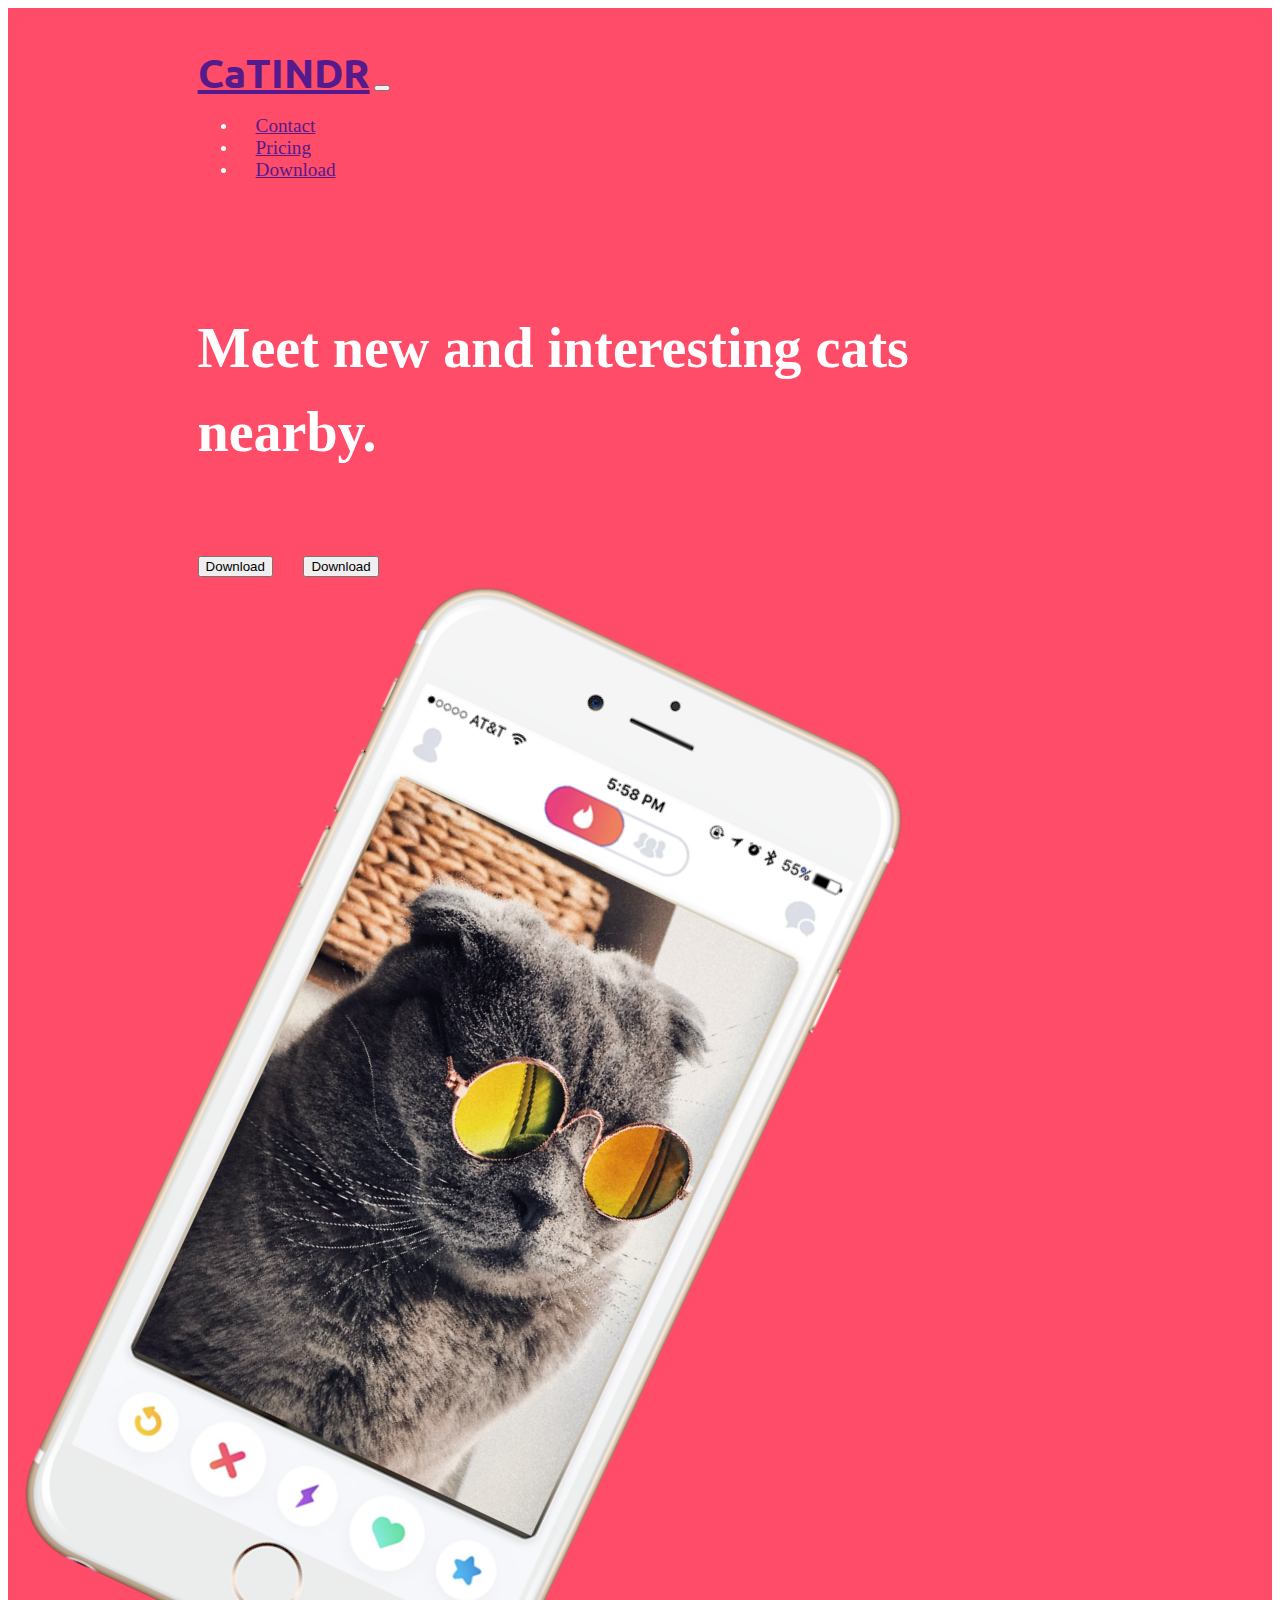
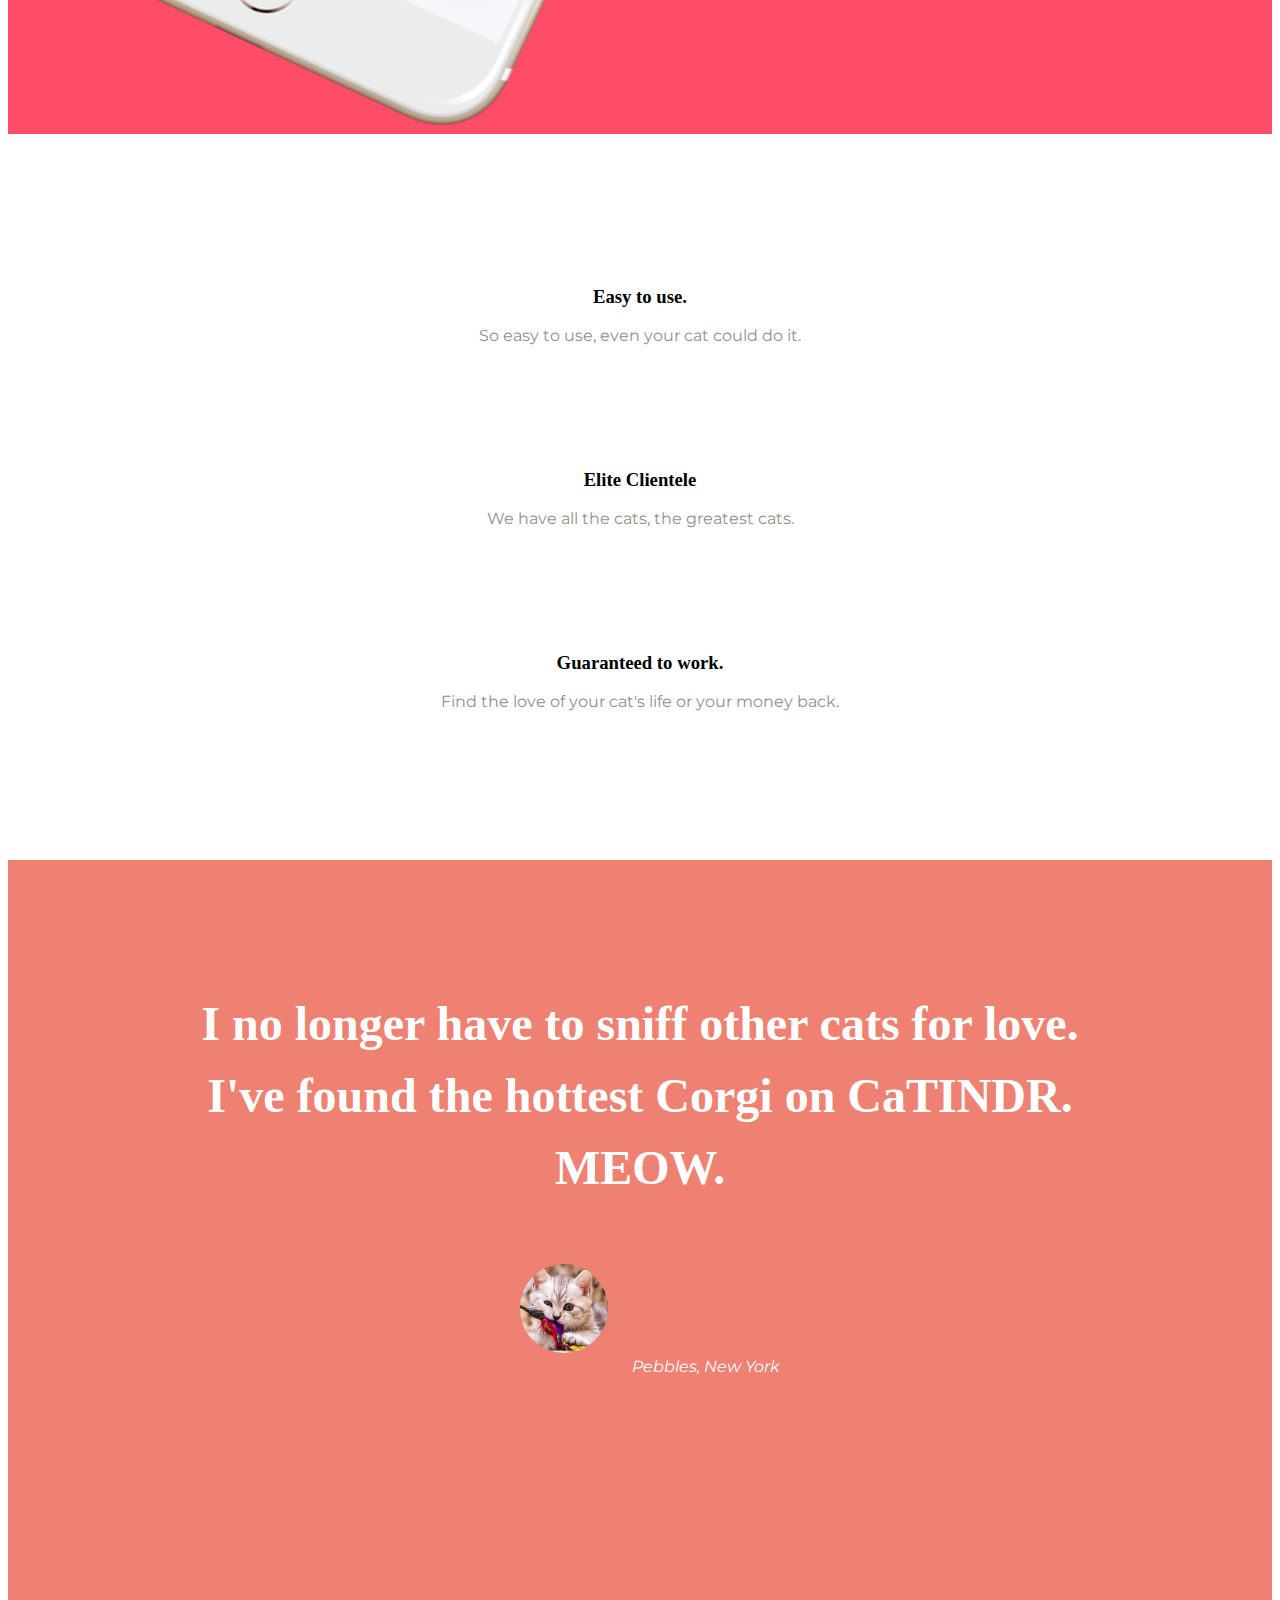
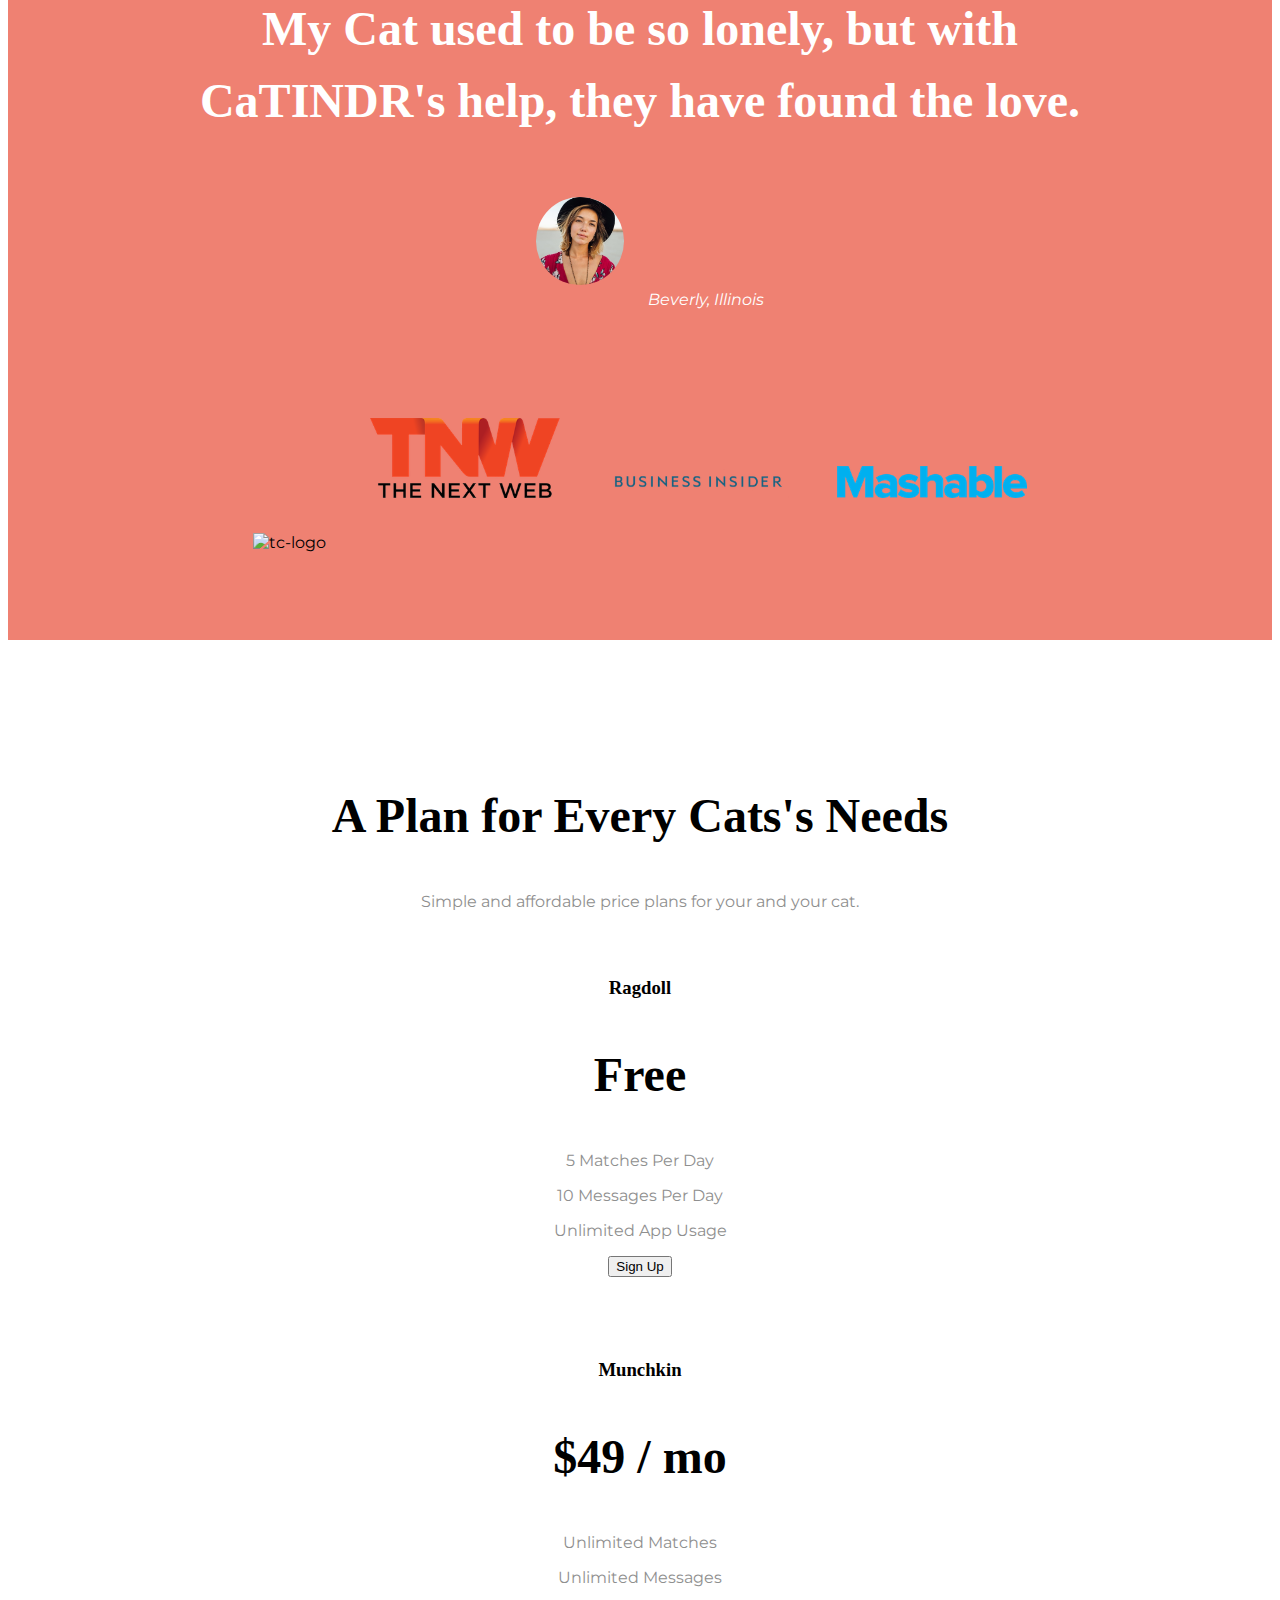
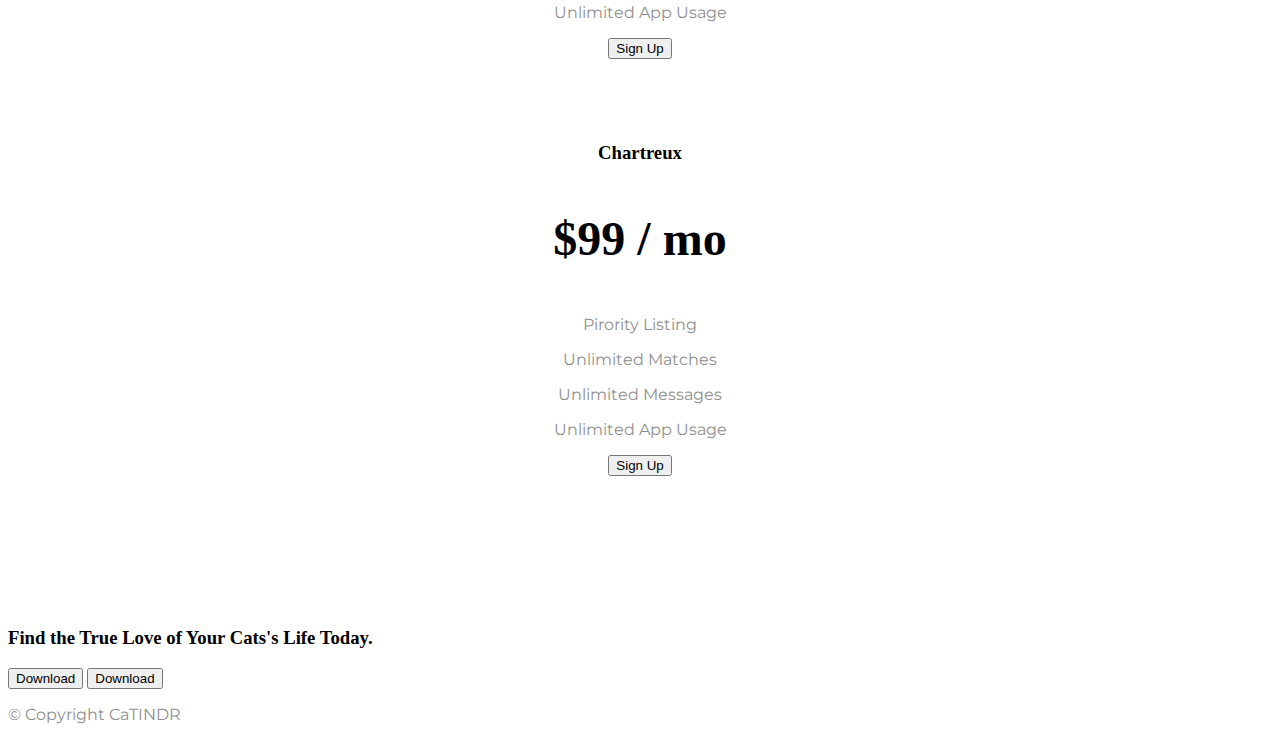
==== CaTINDR/index.html @ c58bd740 "Pricing cards" ====
<!DOCTYPE html>
<html lang="en">

<head>
  <meta charset="utf-8" />
  <title>CaTINDR</title>
  <link rel="stylesheet" href="css/styles.css" />
  <script src="https://kit.fontawesome.com/e0d164e51b.js" crossorigin="anonymous"></script>
  <!-- Required meta tags -->
  <meta name="viewport" content="width=device-width, initial-scale=1, shrink-to-fit=no" />

  <!-- Montserrat and Ubuntu font -->
  <link rel="preconnect" href="https://fonts.googleapis.com">
  <link rel="preconnect" href="https://fonts.gstatic.com" crossorigin>
  <link href="https://fonts.googleapis.com/css2?family=Montserrat:wght@500&family=Ubuntu&display=swap" rel="stylesheet">


  <!-- Bootstrap CSS v5.2.0-beta1 -->
  <link rel="stylesheet" href="https://cdn.jsdelivr.net/npm/bootstrap@5.2.0-beta1/dist/css/bootstrap.min.css"
    integrity="sha384-0evHe/X+R7YkIZDRvuzKMRqM+OrBnVFBL6DOitfPri4tjfHxaWutUpFmBp4vmVor" crossorigin="anonymous" />

  <link rel="stylesheet" href="https://maxcdn.bootstrapcdn.com/bootstrap/4.0.0-alpha.2/css/bootstrap.min.css"
    integrity="sha384-y3tfxAZXuh4HwSYylfB+J125MxIs6mR5FOHamPBG064zB+AFeWH94NdvaCBm8qnd" crossorigin="anonymous">


  <!-- Bootstrap JavaScript Libraries -->
  <script src="https://cdn.jsdelivr.net/npm/@popperjs/core@2.11.5/dist/umd/popper.min.js"
    integrity="sha384-Xe+8cL9oJa6tN/veChSP7q+mnSPaj5Bcu9mPX5F5xIGE0DVittaqT5lorf0EI7Vk"
    crossorigin="anonymous"></script>

  <script src="https://cdn.jsdelivr.net/npm/bootstrap@5.2.0-beta1/dist/js/bootstrap.min.js"
    integrity="sha384-kjU+l4N0Yf4ZOJErLsIcvOU2qSb74wXpOhqTvwVx3OElZRweTnQ6d31fXEoRD1Jy"
    crossorigin="anonymous"></script>
</head>

<body>

  <section id="title">
    <div class="container-fluid" style="padding: 3% 15%;">


      <nav class="navbar navbar-expand-lg navbar-dark">
        <a class="navbar-brand" href="">CaTINDR</a>
        <button class="navbar-toggler" type="button" data-bs-toggle="collapse" data-bs-target="#navbarTogglerDemo02"
          aria-controls="navbarTogglerDemo02" aria-expanded="false" aria-label="Toggle navigation">
          <span class="navbar-toggler-icon"></span>
        </button>
        <div class="collapse navbar-collapse" id="navbarTogglerDemo02">
          <ul class="navbar-nav ms-auto">
            <li class="nav-item">
              <a class="nav-link" href="">Contact</a>
            </li>
            <li class="nav-item">
              <a class="nav-link" href="">Pricing</a>
            </li>
            <li class="nav-item">
              <a class="nav-link" href="">Download</a>
            </li>
          </ul>
        </div>
      </nav>

      <div class="row">
        <div class="col-lg-6">
          <h1>Meet new and interesting cats nearby.</h1>
          <button type="button" class="btn btn-dark btn-lg download-button"><i class="fa-brands fa-apple"></i>
            Download</button>
          <button type="button" class="btn btn-outline-light btn-lg download-button"><i
              class="fa-brands fa-google-play"></i>Download</button>
        </div>

        <div class="col-lg-6">
          <img class="title-image" src="images/iphone6.png" alt="iphone-mockup" />
        </div>
      </div>
    </div>

  </section>

  <section id="features">

    <div class="row">
      <div class="feature-box col-lg-4">
        <i class="icon fa-solid fa-circle-check fa-4x"></i>
        <h3>Easy to use.</h3>
        <p>So easy to use, even your cat could do it.</p>
      </div>


      <div class="feature-box col-lg-4">
        <i class="icon fa-solid fa-bullseye fa-4x"></i>
        <h3>Elite Clientele</h3>
        <p>We have all the cats, the greatest cats.</p>
      </div>


      <div class="feature-box col-lg-4">
        <i class="icon fa-solid fa-heart fa-4x"></i>
        <h3>Guaranteed to work.</h3>
        <p>Find the love of your cat's life or your money back.</p>
      </div>
    </div>



  </section>

  <section id="testimonials">


    <div id="testimonial-carousel" class="carousel slide" data-ride="false">
      <div class="carousel-inner">
        <div class="carousel-item active">
          <h2>
            I no longer have to sniff other cats for love. I've found the hottest
            Corgi on CaTINDR. MEOW.
          </h2>
          <img class="testimonial-image" src="images/cat-img.jpg" alt="dog-profile" />
          <em>Pebbles, New York</em>
        </div>
        <div class="carousel-item">
          <h2 class="testimonial-text">My Cat used to be so lonely, but with CaTINDR's help, they have found the love.
          </h2>
          <img class="testimonial-image" src="images/lady-img.jpg" alt="lady-profile">
          <em>Beverly, Illinois</em>
        </div>
      </div>
      <a class="carousel-control-prev" href="#testimonial-carousel" role="button" data-slide="prev">
        <span class="carousel-control-prev-icon"></span>
      </a>
      <a class="carousel-control-next" href="#testimonial-carousel" role="button" data-slide="next">
        <span class="carousel-control-next-icon"></span>
      </a>
    </div>


  </section>


  <section id="press">
    <img class="press-logo" src="images/techcrunch.png" alt="tc-logo" />
    <img class="press-logo" src="images/tnw.png" alt="tnw-logo" />
    <img class="press-logo" src="images/bizinsider.png" alt="biz-insider-logo" />
    <img class="press-logo" src="images/mashable.png" alt="mashable-logo" />
  </section>

  <section id="pricing">
    <h2>A Plan for Every Cats's Needs</h2>
    <p>Simple and affordable price plans for your and your cat.</p>

    <div class="row">

      <div class="pricing-column col-lg-4 col-md-6">
        <div class="card">
          <div class="card-header">
            <h3>Ragdoll</h3>
          </div>
          <div class="card-body">
            <h2>Free</h2>
            <p>5 Matches Per Day</p>
            <p>10 Messages Per Day</p>
            <p>Unlimited App Usage</p>
            <button class="btn btn-lg btn-block btn-outline-dark" type="button">Sign Up</button>
          </div>
        </div>
      </div>



      <div class="pricing-column col-lg-4 col-md-6">
        <div class="card">
          <div class="card-header">
            <h3>Munchkin</h3>
          </div>
          <div class="card-body">
            <h2>$49 / mo</h2>
            <p>Unlimited Matches</p>
            <p>Unlimited Messages</p>
            <p>Unlimited App Usage</p>
            <button class="btn btn-lg btn-block btn-dark" type="button">Sign Up</button>
          </div>
        </div>
      </div>


      <div class="pricing-column col-lg-4">
        <div class="card">
          <div class="card-header">
            <h3>Chartreux</h3>
          </div>
          <div class="card-body">
            <h2>$99 / mo</h2>
            <p>Pirority Listing</p>
            <p>Unlimited Matches</p>
            <p>Unlimited Messages</p>
            <p>Unlimited App Usage</p>
            <button class="btn btn-lg btn-block btn-dark" type="button">Sign Up</button>
          </div>
        </div>
      </div>


    </div>

  </section>

  <section id="cta">
    <h3>Find the True Love of Your Cats's Life Today.</h3>
    <button type="button">Download</button>
    <button type="button">Download</button>
  </section>

  <footer id="footer">
    <p>© Copyright CaTINDR</p>
  </footer>
</body>

</html>
---- CaTINDR/css/styles.css ----
body {
    font-family: "Montserrat";  
}

#title {
    background-color: #FF4C68;
    color: #FFF;
}


h1 {  font-family: "Montserrat-Black";
      font-size: 3.5rem;
      line-height: 1.5;
      font-weight: bold;
}

h3 {
    font-family: "Montserrat-Bold";
}

h2 {
    font-family: "Montserrat-Bold";
    font-size: 3rem;
    line-height: 1.5;
}

p {
    color: #8F8F8F;
}

.navbar {
    padding-bottom: 5rem;
}

nav.navbar.navbar-expand-lg.navbar-dark {
    padding-bottom: 4.5rem;
}

/* Navigation Bar */
.navbar-brand {
    font-family: "Ubuntu";
    font-size: 2.5rem;
    font-weight: bold;
}

a.navbar-brand {
    font-size: 2.5rem;
}

.nav-item {
    padding: 0 18px;
}

.nav-link {
    font-size: 1.2rem;
    font-family: "Montserrat-White";
}

.download-button {
    margin: 5% 3% 5% 0;
}

/* Title Image */
.title-image {
    width: 60%;
    transform: rotate(25deg);
}


/* Features Section */
#features {
    padding: 7% 15%;
}

.feature-box {
    text-align: center;
    padding: 5%;
}

.icon {
    color: #EF8172;
    margin-bottom: 1rem;
}

.icon:hover{
    color: #FF4C68;
}

/* Testimonial Section */
#testimonials {
    text-align: center;
    background-color: #EF8172;
    color: #FFF;
}

.testimonial-image {
    width: 10%;
    border-radius: 100%;
    margin: 20px;
}


.carousel-item {
    padding: 7% 15%;
}

#press {
    background-color: #EF8172;
    text-align: center;
    padding-bottom: 3%;
}

.press-logo{
    width: 15%;
    margin: 20px 20px 50px;
}

/* Pricing section */

#pricing {
    padding: 100px;
    text-align: center;
}

.pricing-column{
    padding: 3% 2%;
}
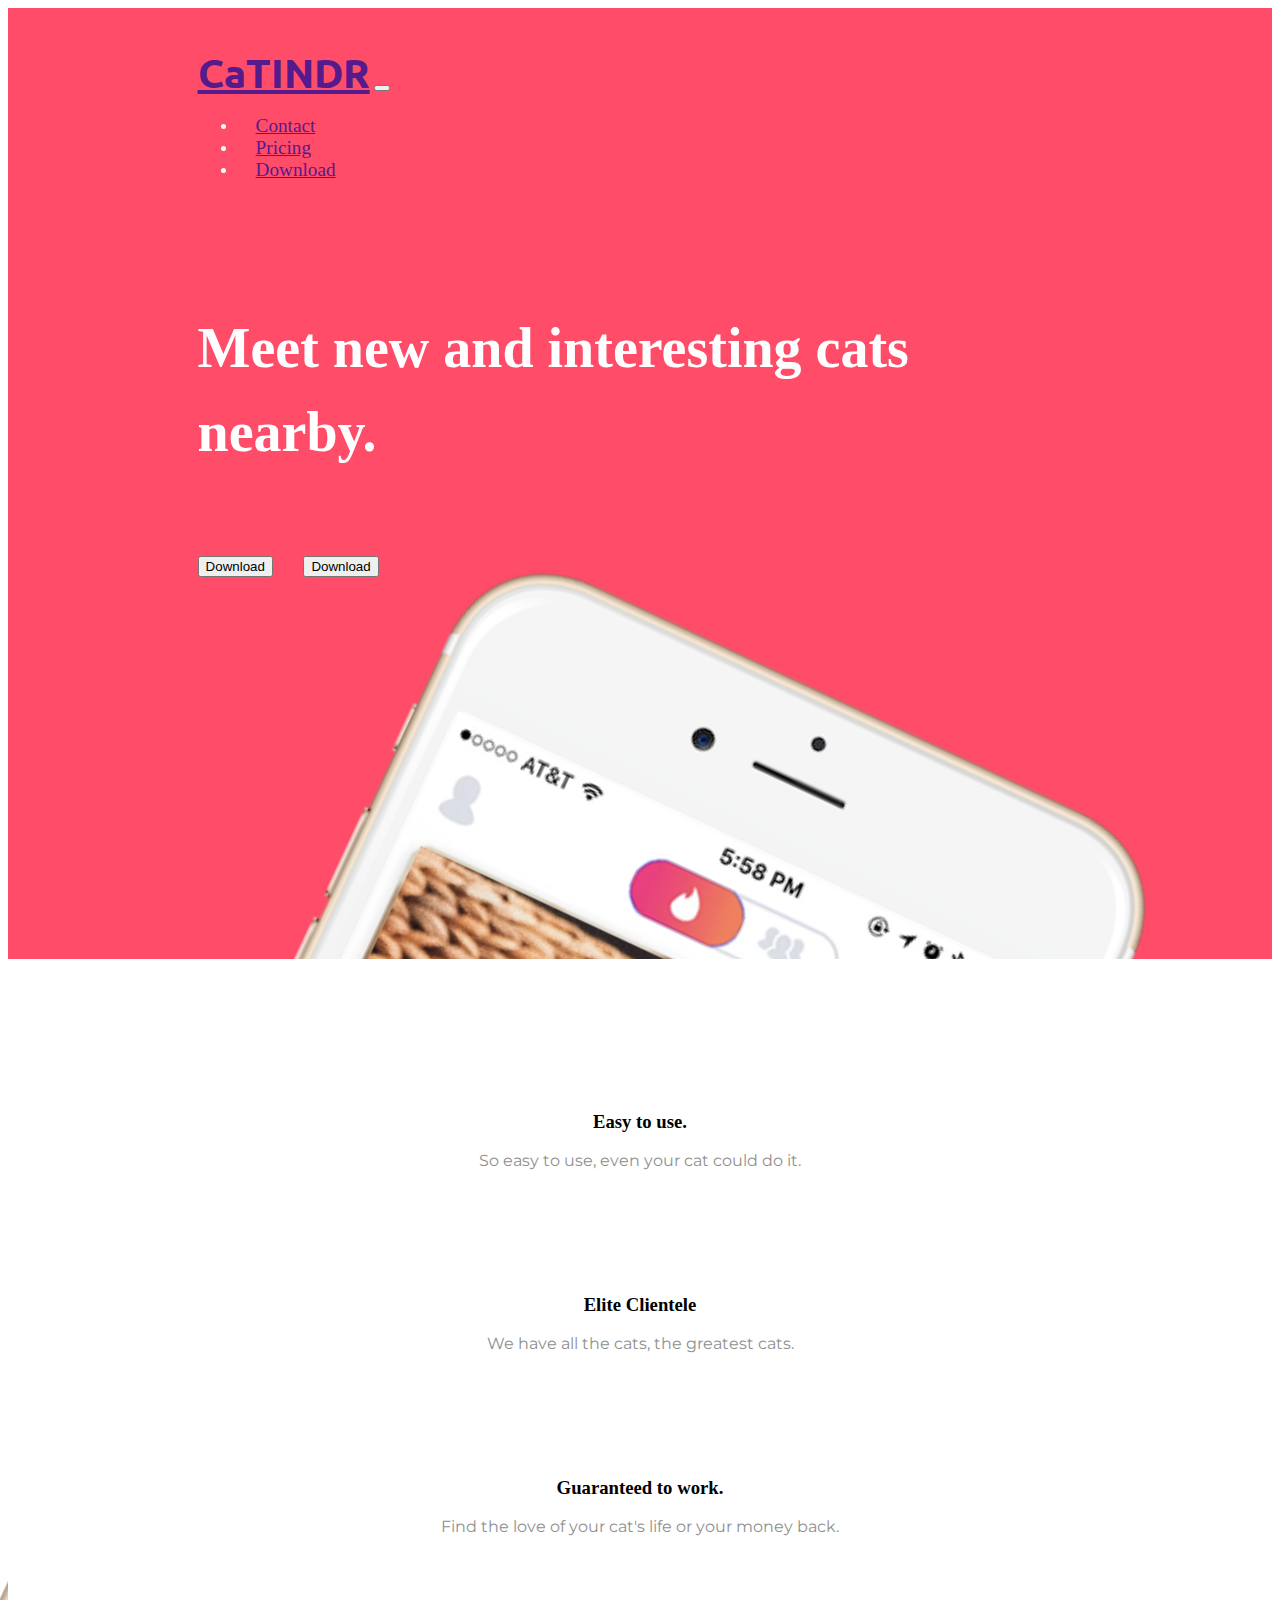
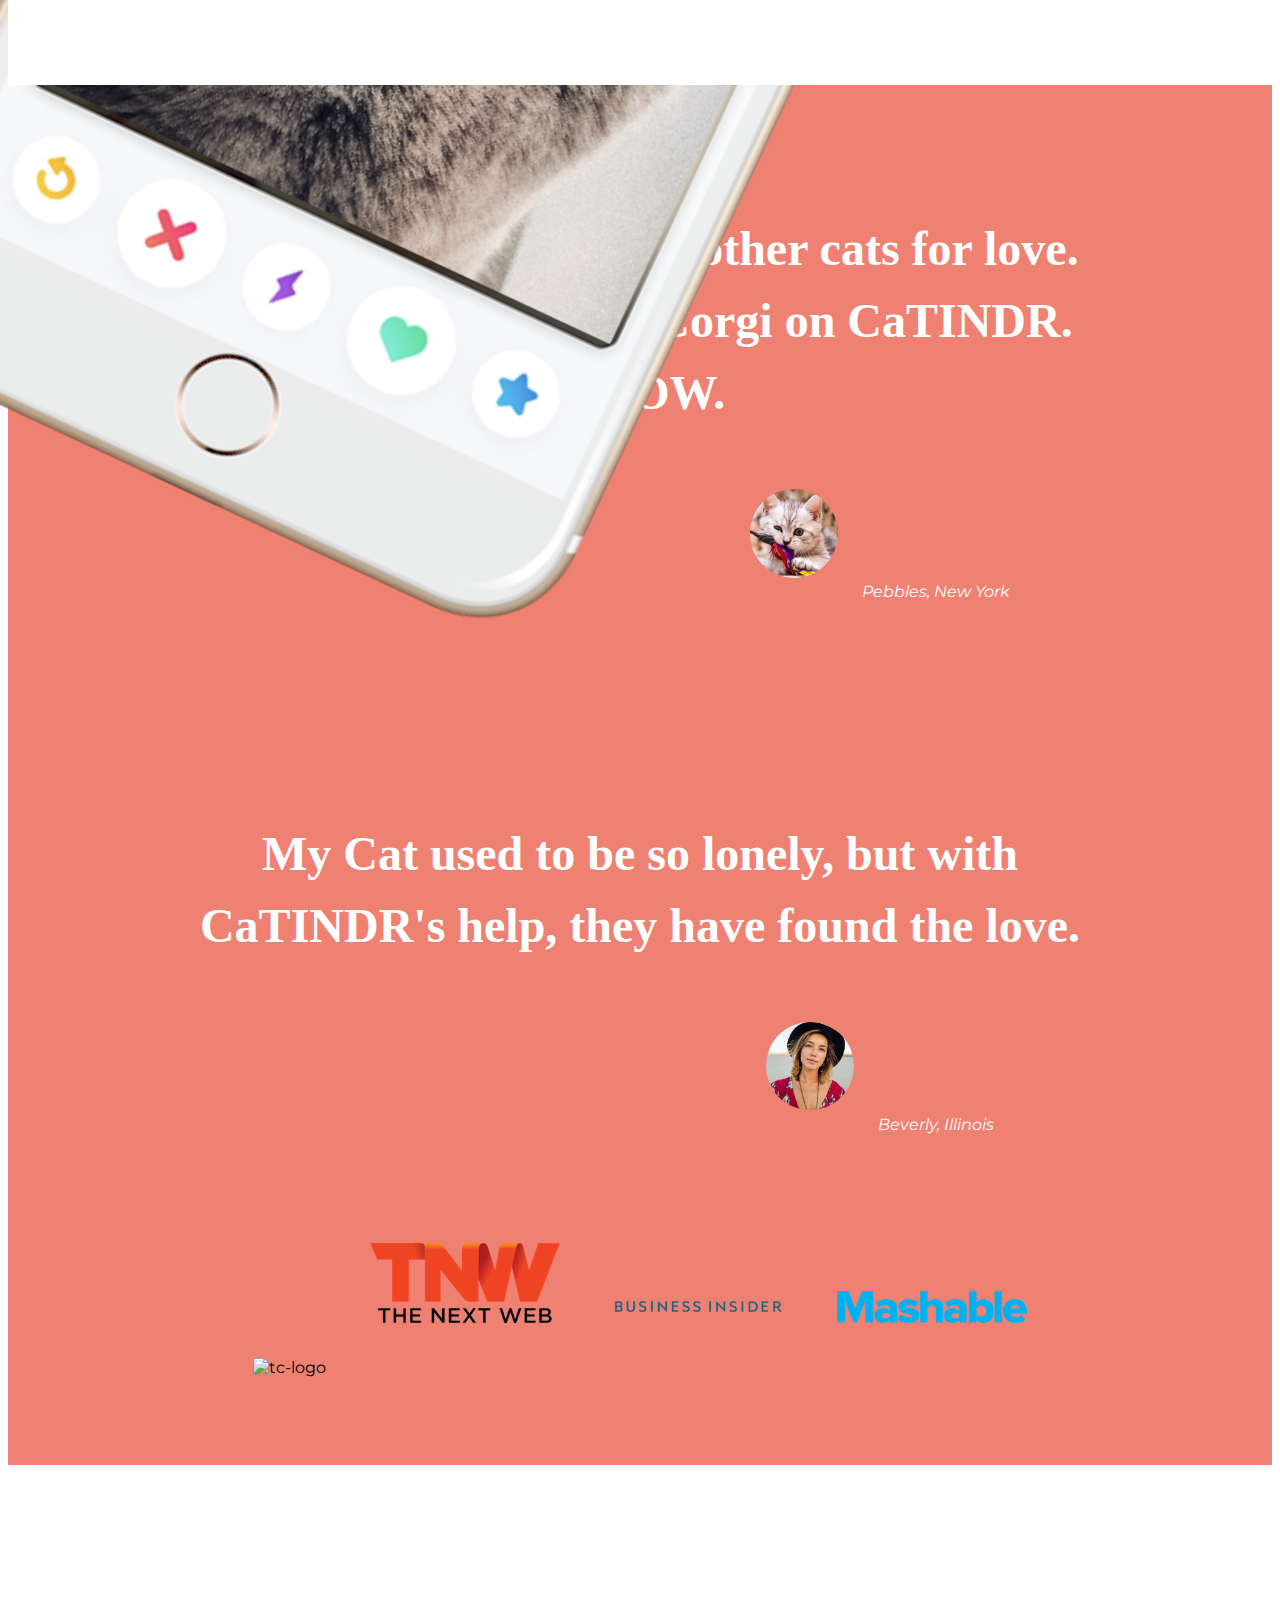
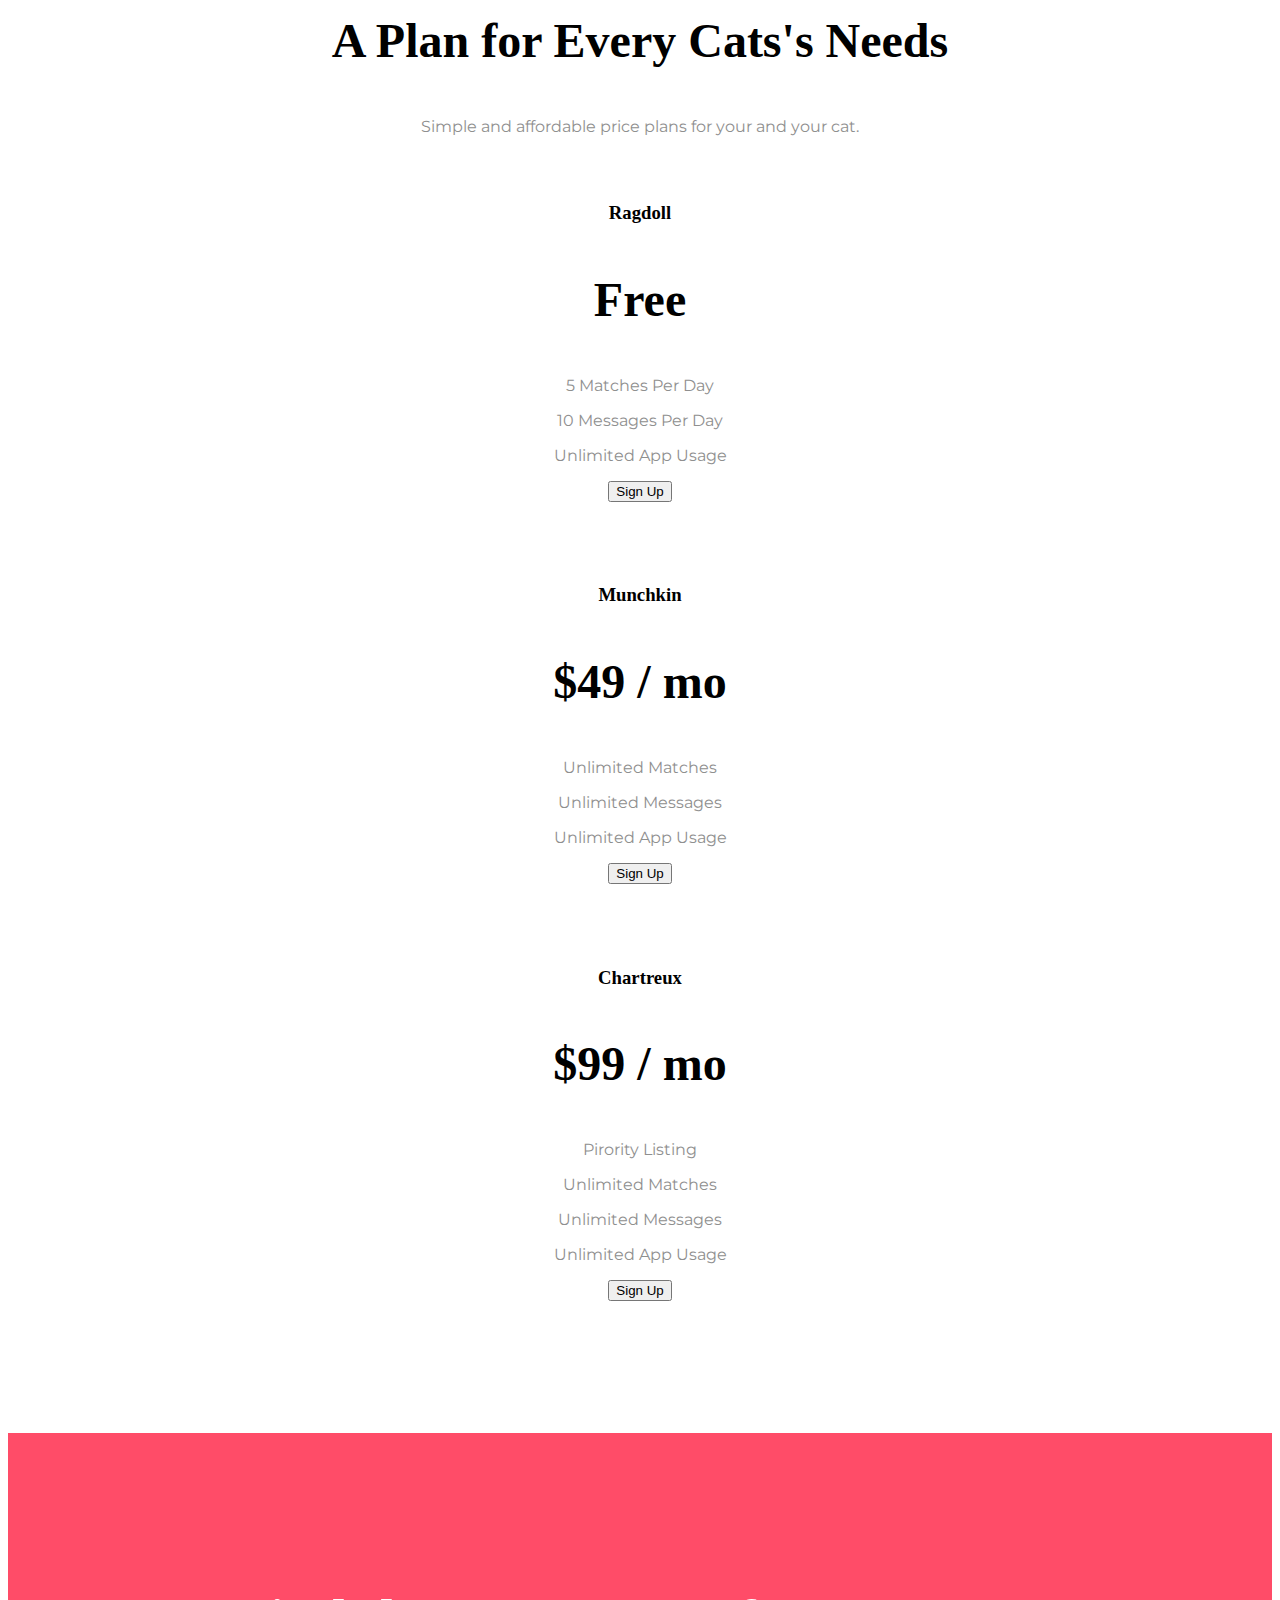
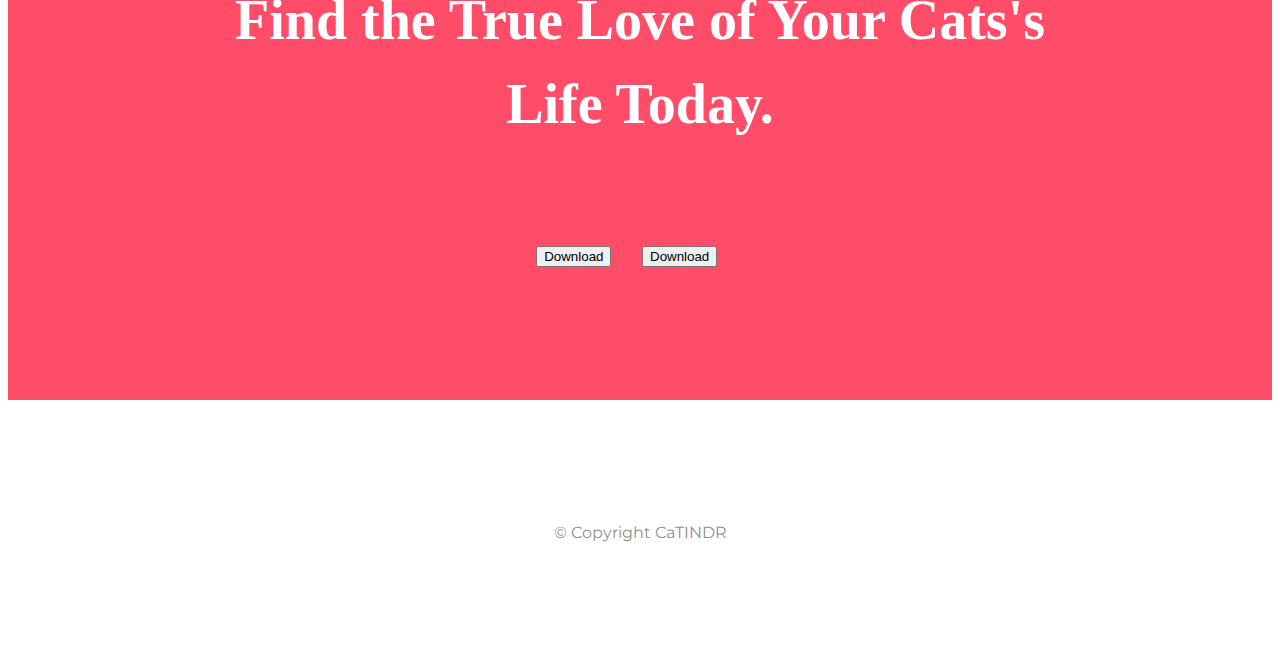
==== commit f6afa3cb: "Finishing the UI for start" ====
--- a/CaTINDR/index.html
+++ b/CaTINDR/index.html
@@ -23,14 +23,12 @@
     integrity="sha384-y3tfxAZXuh4HwSYylfB+J125MxIs6mR5FOHamPBG064zB+AFeWH94NdvaCBm8qnd" crossorigin="anonymous">
 
 
-  <!-- Bootstrap JavaScript Libraries -->
-  <script src="https://cdn.jsdelivr.net/npm/@popperjs/core@2.11.5/dist/umd/popper.min.js"
-    integrity="sha384-Xe+8cL9oJa6tN/veChSP7q+mnSPaj5Bcu9mPX5F5xIGE0DVittaqT5lorf0EI7Vk"
-    crossorigin="anonymous"></script>
-
-  <script src="https://cdn.jsdelivr.net/npm/bootstrap@5.2.0-beta1/dist/js/bootstrap.min.js"
-    integrity="sha384-kjU+l4N0Yf4ZOJErLsIcvOU2qSb74wXpOhqTvwVx3OElZRweTnQ6d31fXEoRD1Jy"
-    crossorigin="anonymous"></script>
+    <script src="https://code.jquery.com/jquery-3.4.1.slim.min.js" 
+    integrity="sha384-J6qa4849blE2+poT4WnyKhv5vZF5SrPo0iEjwBvKU7imGFAV0wwj1yYfoRSJoZ+n" 
+    crossorigin="anonymous"></script> <script src="https://cdn.jsdelivr.net/npm/popper.js@1.16.0/dist/umd/popper.min.js" 
+    integrity="sha384-Q6E9RHvbIyZFJoft+2mJbHaEWldlvI9IOYy5n3zV9zzTtmI3UksdQRVvoxMfooAo" crossorigin="anonymous"></script> 
+    <script src="https://cdn.jsdelivr.net/npm/bootstrap@4.4.1/dist/js/bootstrap.min.js" 
+    integrity="sha384-wfSDF2E50Y2D1uUdj0O3uMBJnjuUD4Ih7YwaYd1iqfktj0Uod8GCExl3Og8ifwB6" crossorigin="anonymous"></script>
 </head>
 
 <body>
@@ -205,12 +203,16 @@
   </section>
 
   <section id="cta">
-    <h3>Find the True Love of Your Cats's Life Today.</h3>
-    <button type="button">Download</button>
-    <button type="button">Download</button>
+    <h3 class="cta-heading">Find the True Love of Your Cats's Life Today.</h3>
+    <button type="button" class="btn btn-dark btn-lg download-button"><i class="fa-brands fa-apple"></i>Download</button>
+    <button type="button" class="btn btn-outline-light btn-lg download-button"><i
+      class="fa-brands fa-google-play"></i>Download</button>
   </section>
 
   <footer id="footer">
+    <i class="social-icon fa-brands fa-facebook"></i>
+    <i class="social-icon fa-brands fa-twitter"></i>
+    <i class="social-icon fa-brands fa-instagram"></i>
     <p>© Copyright CaTINDR</p>
   </footer>
 </body>
--- a/CaTINDR/css/styles.css
+++ b/CaTINDR/css/styles.css
@@ -5,6 +5,7 @@
 #title {
     background-color: #FF4C68;
     color: #FFF;
+    padding-bottom: 300px;
 }
 
 
@@ -51,7 +52,7 @@
     padding: 0 18px;
 }
 
-.nav-link {
+a.nav-link {
     font-size: 1.2rem;
     font-family: "Montserrat-White";
 }
@@ -64,12 +65,20 @@
 .title-image {
     width: 60%;
     transform: rotate(25deg);
+    position: absolute;
+    right: 30%;
 }
 
+.container-fluid {
+    padding-bottom: 15%;
+}
 
 /* Features Section */
 #features {
     padding: 7% 15%;
+    background-color: #FFF;
+    position: relative;
+    z-index: 1;
 }
 
 .feature-box {
@@ -97,6 +106,7 @@
     width: 10%;
     border-radius: 100%;
     margin: 20px;
+    margin-left: 480px;
 }
 
 
@@ -124,4 +134,39 @@
 
 .pricing-column{
     padding: 3% 2%;
-}+}
+
+/* CTA Section */
+#cta {
+    background-color: #FF4C68;
+    color: #FFF;
+    text-align: center;
+    padding: 7% 15%;
+}
+
+.cta-heading {
+    font-family: "Montserrat-Black";
+    font-size: 3.5rem;
+    line-height: 1.5;
+}
+
+#footer {
+    padding: 7% 15%;
+    text-align: center;
+}
+
+.social-icon {
+    margin: 20px 10px;
+}
+
+@media (max-width: 1028px){
+
+    #title {
+        text-align: center;
+    }
+    .title-image {
+        position: static;
+        transform: rotate(0);
+    }
+}
+
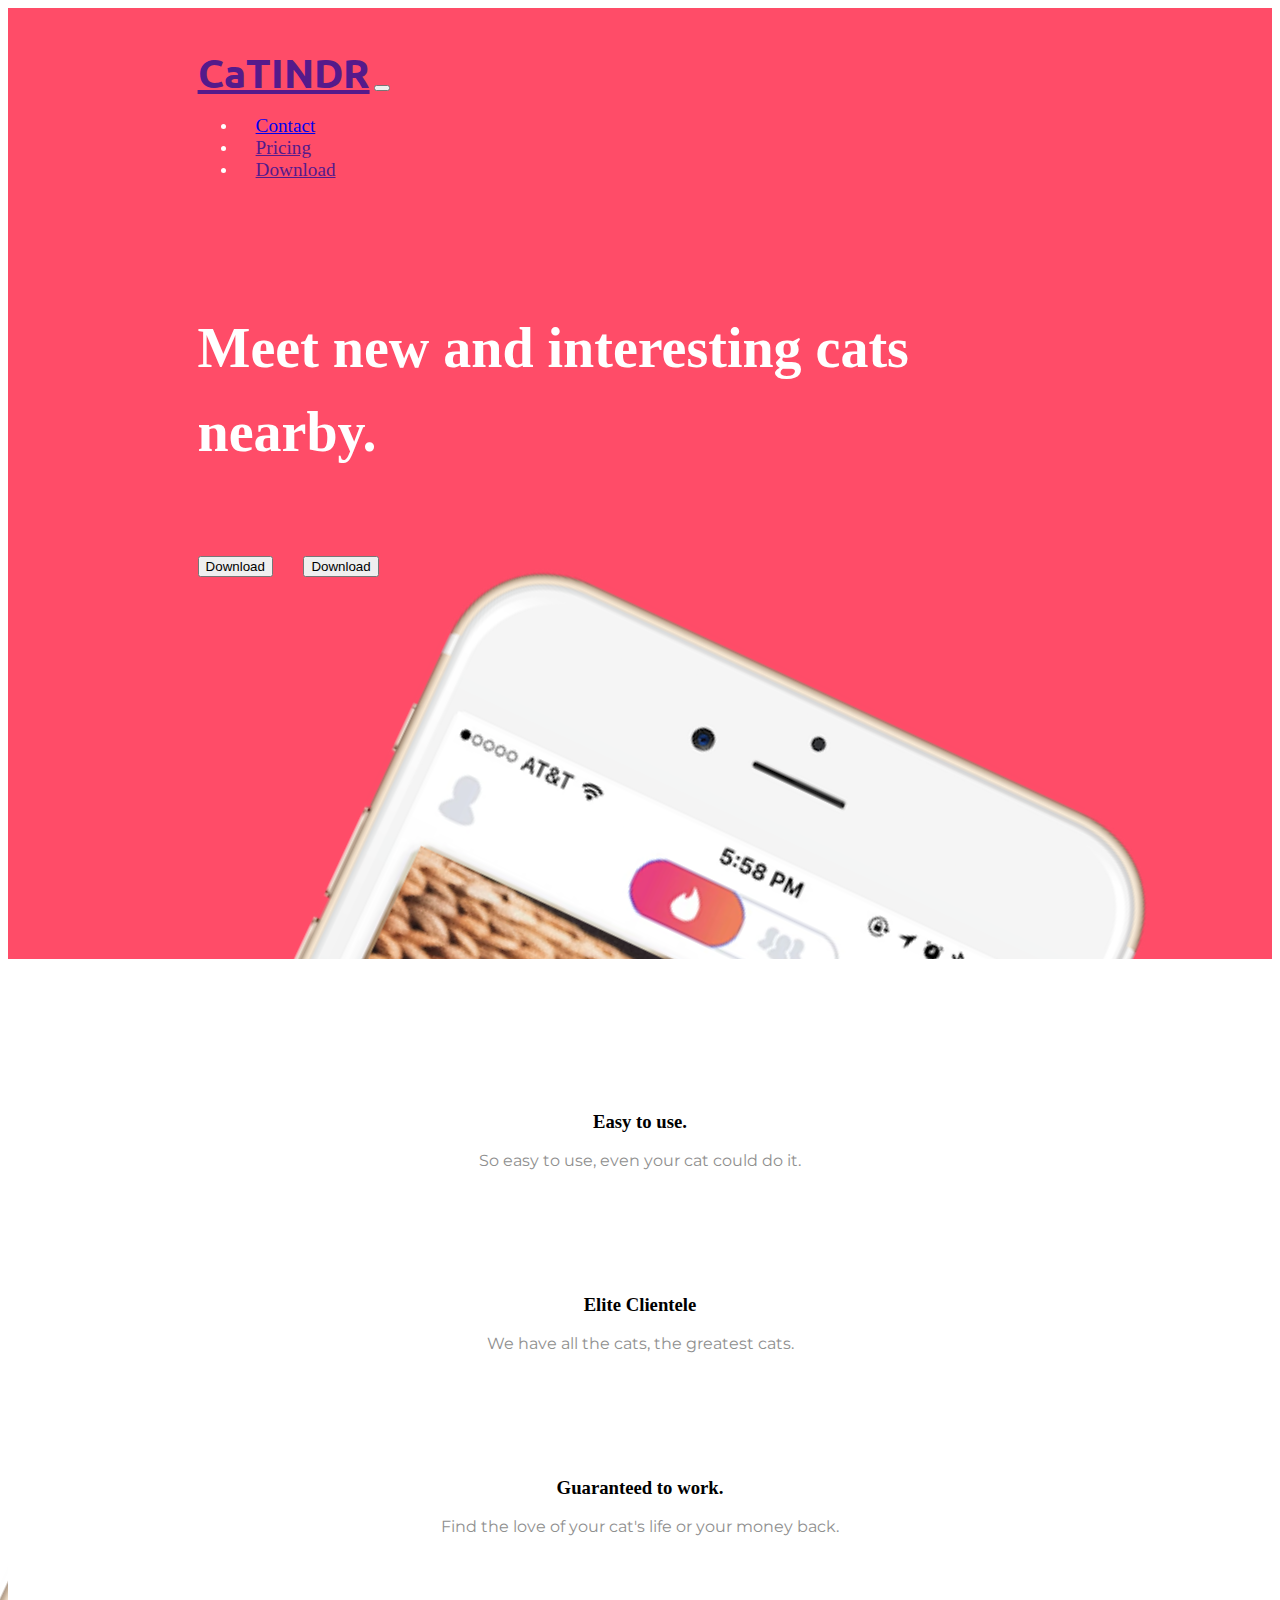
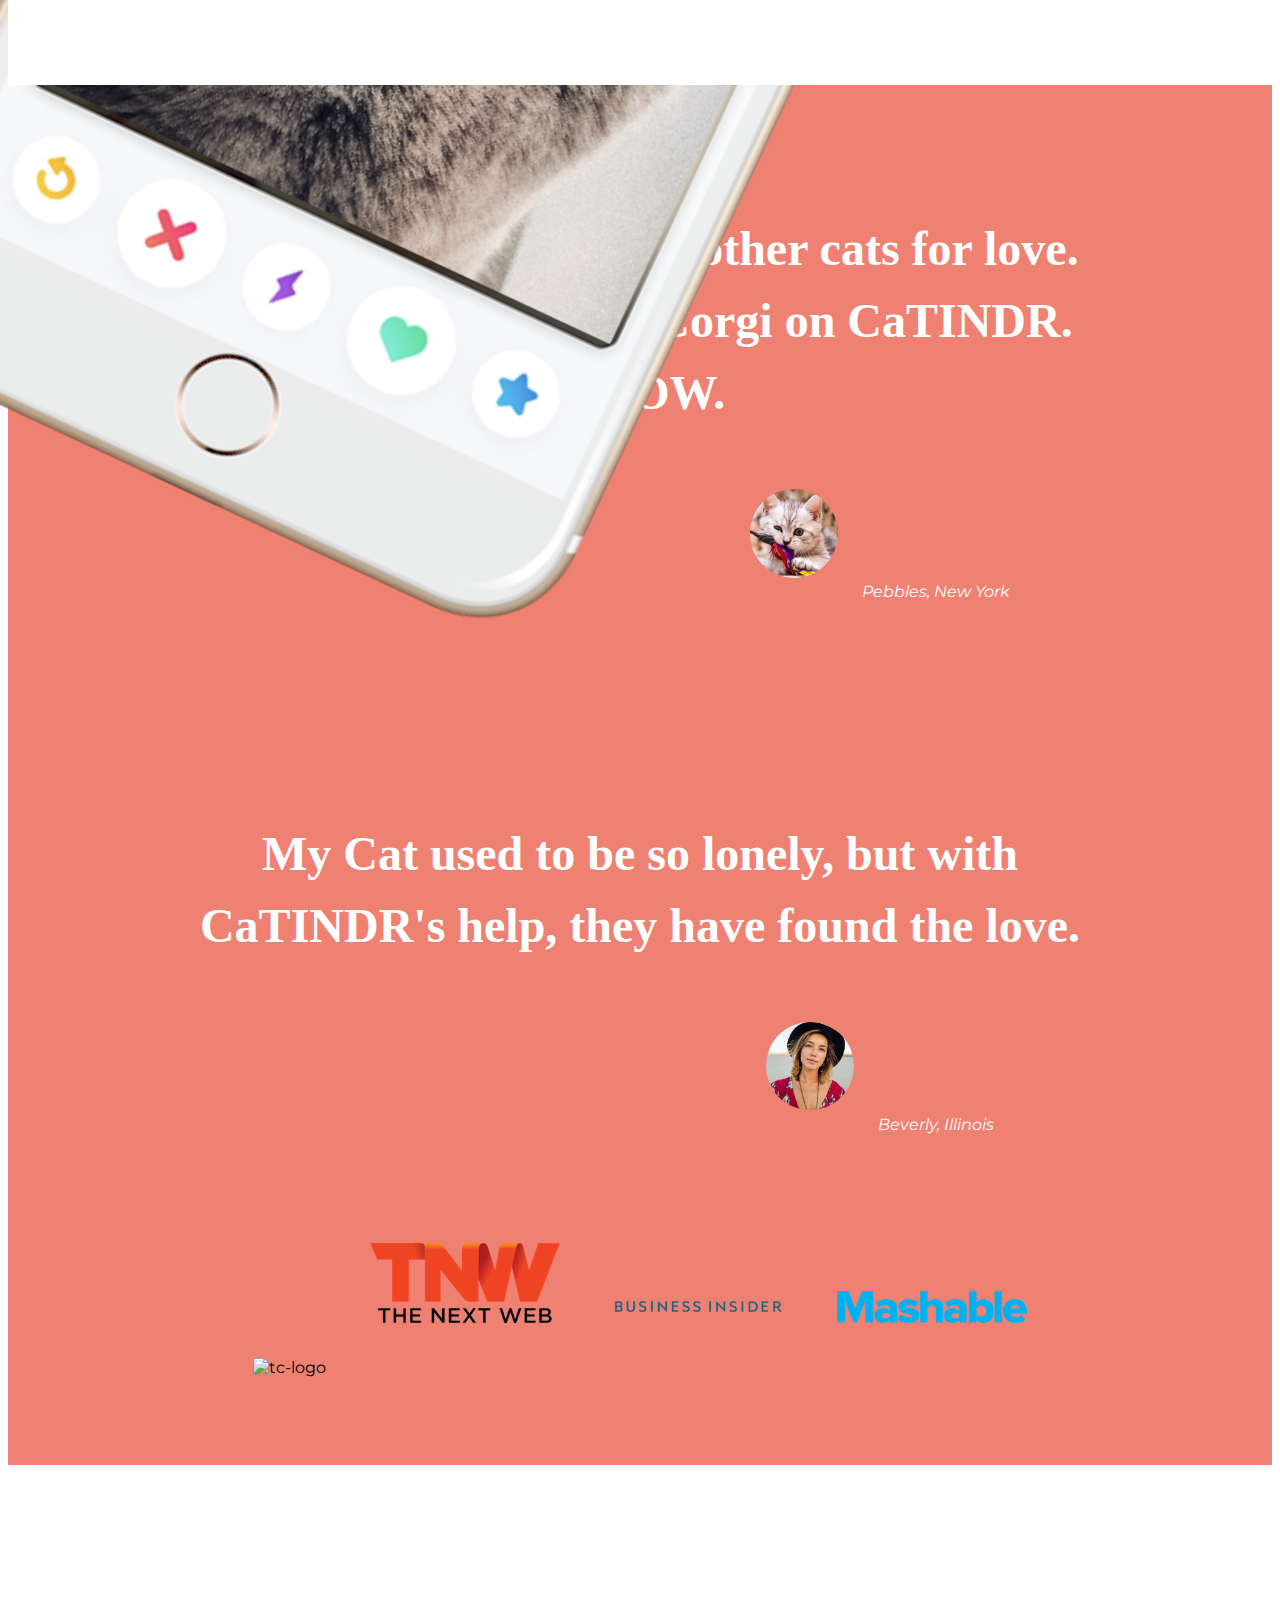
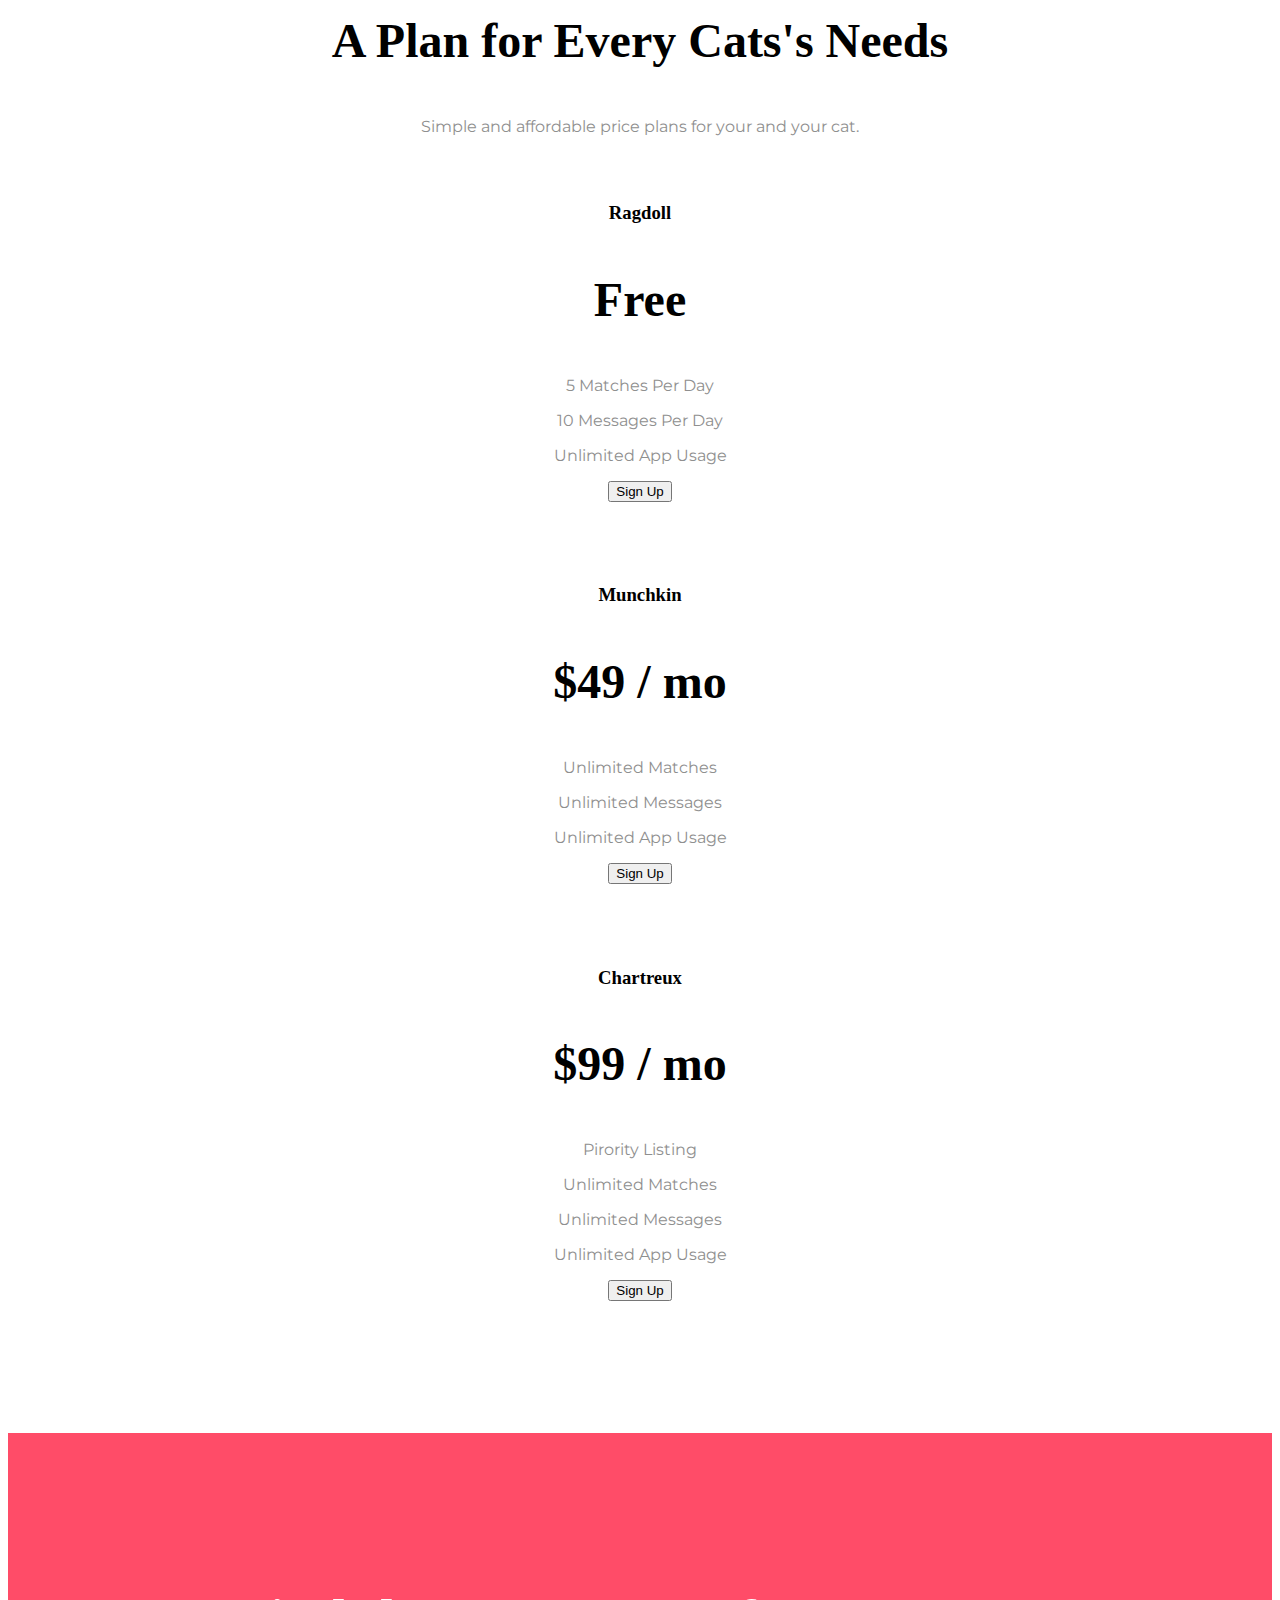
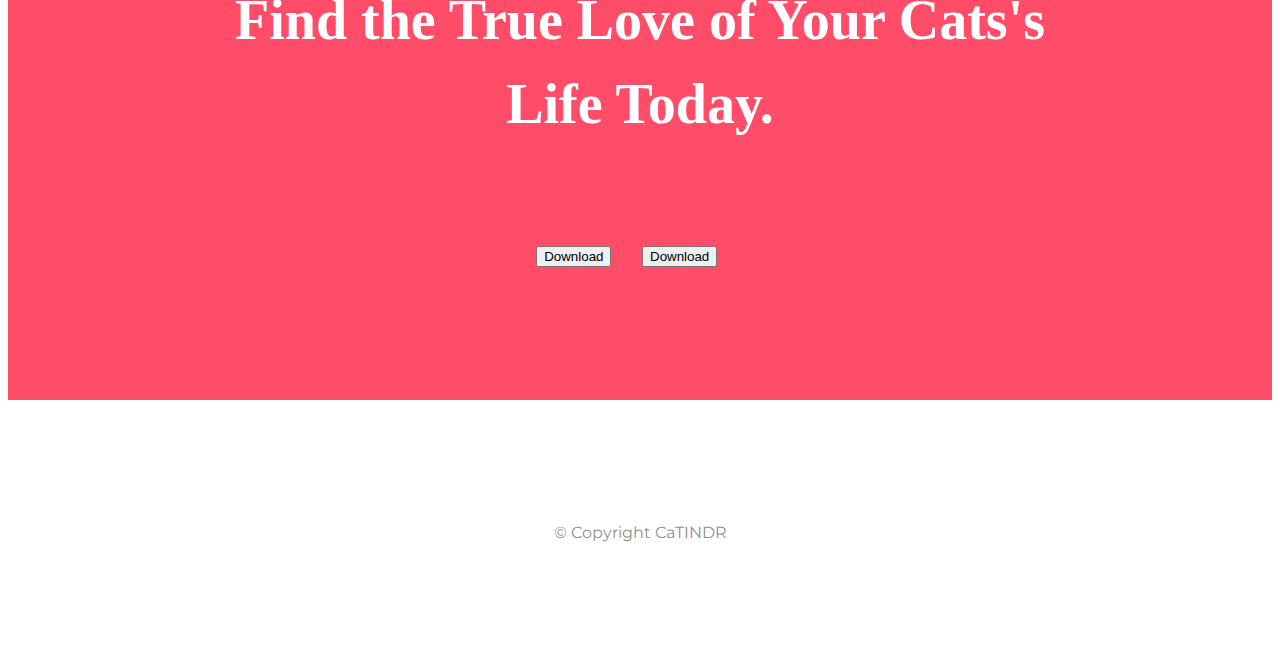
==== commit 5b87156e: "Finishing the UI for start" ====
--- a/CaTINDR/index.html
+++ b/CaTINDR/index.html
@@ -46,7 +46,7 @@
         <div class="collapse navbar-collapse" id="navbarTogglerDemo02">
           <ul class="navbar-nav ms-auto">
             <li class="nav-item">
-              <a class="nav-link" href="">Contact</a>
+              <a class="nav-link" href="#footer">Contact</a>
             </li>
             <li class="nav-item">
               <a class="nav-link" href="">Pricing</a>
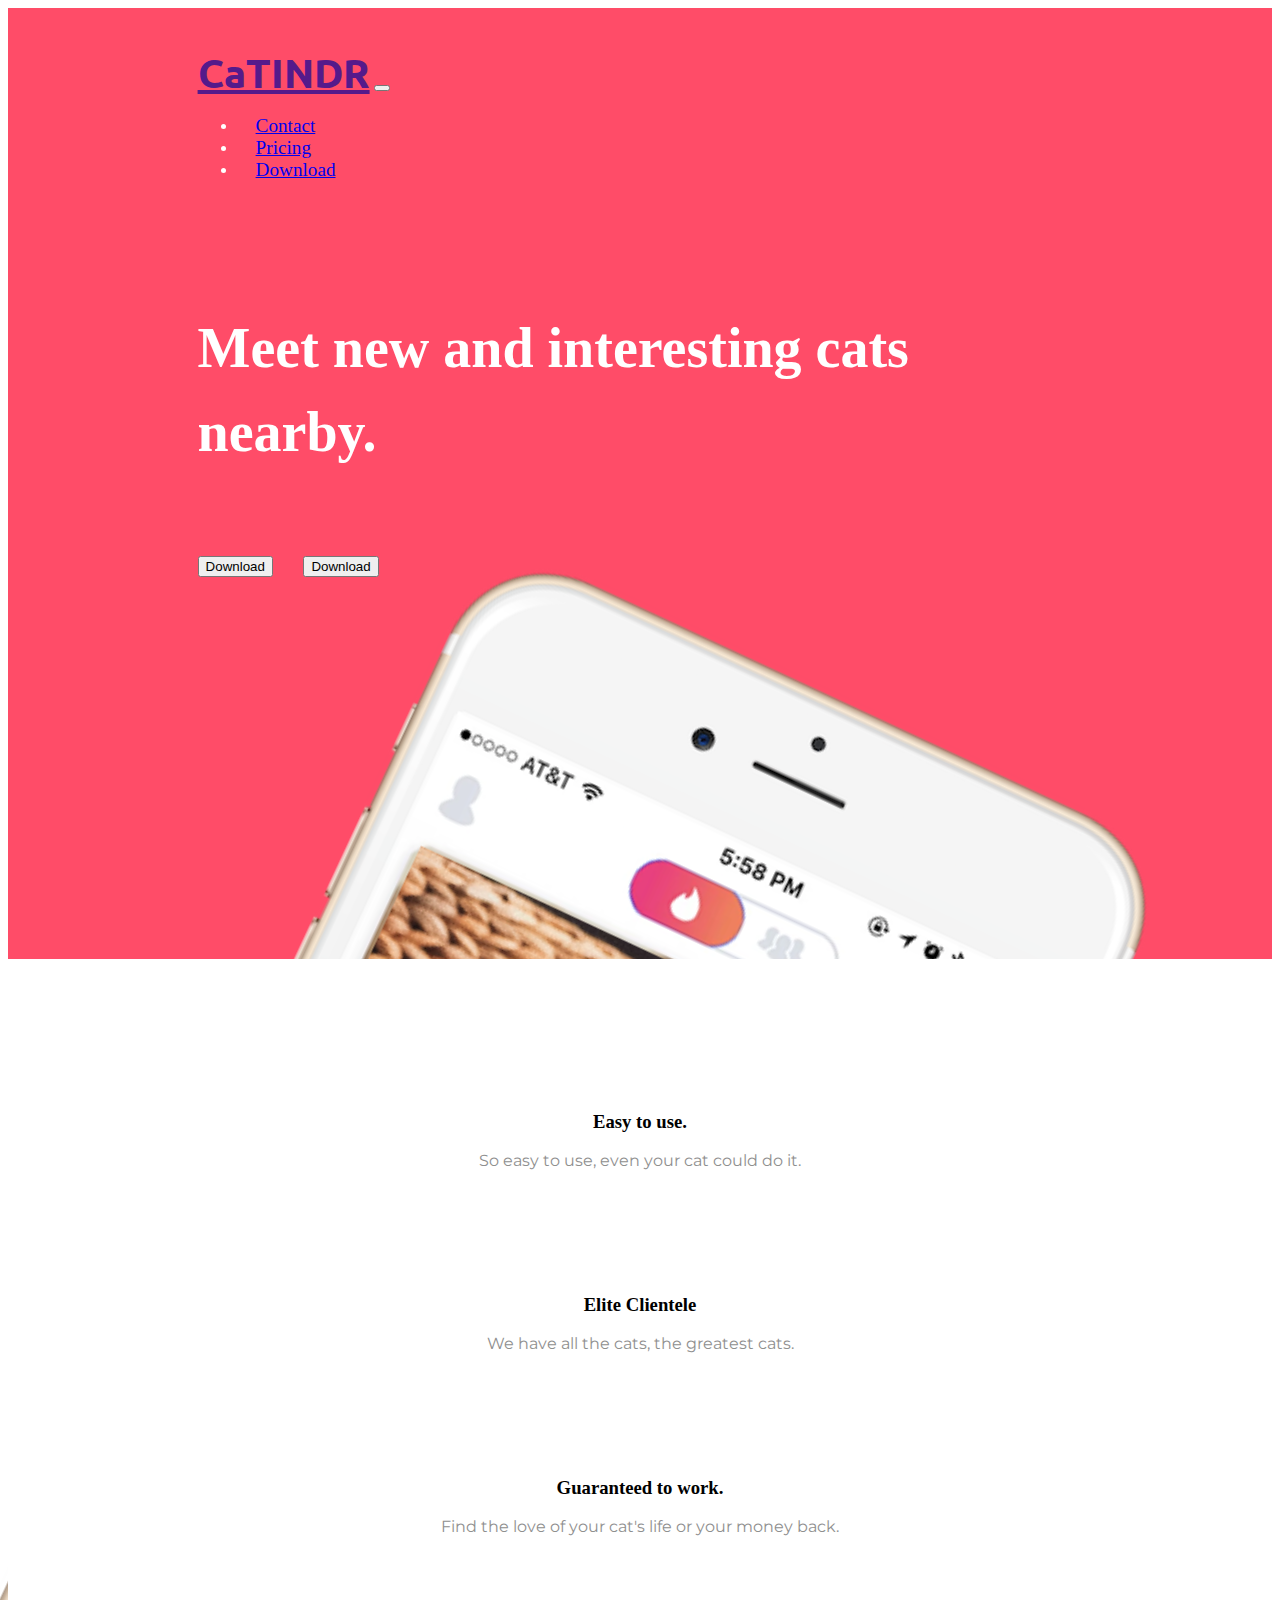
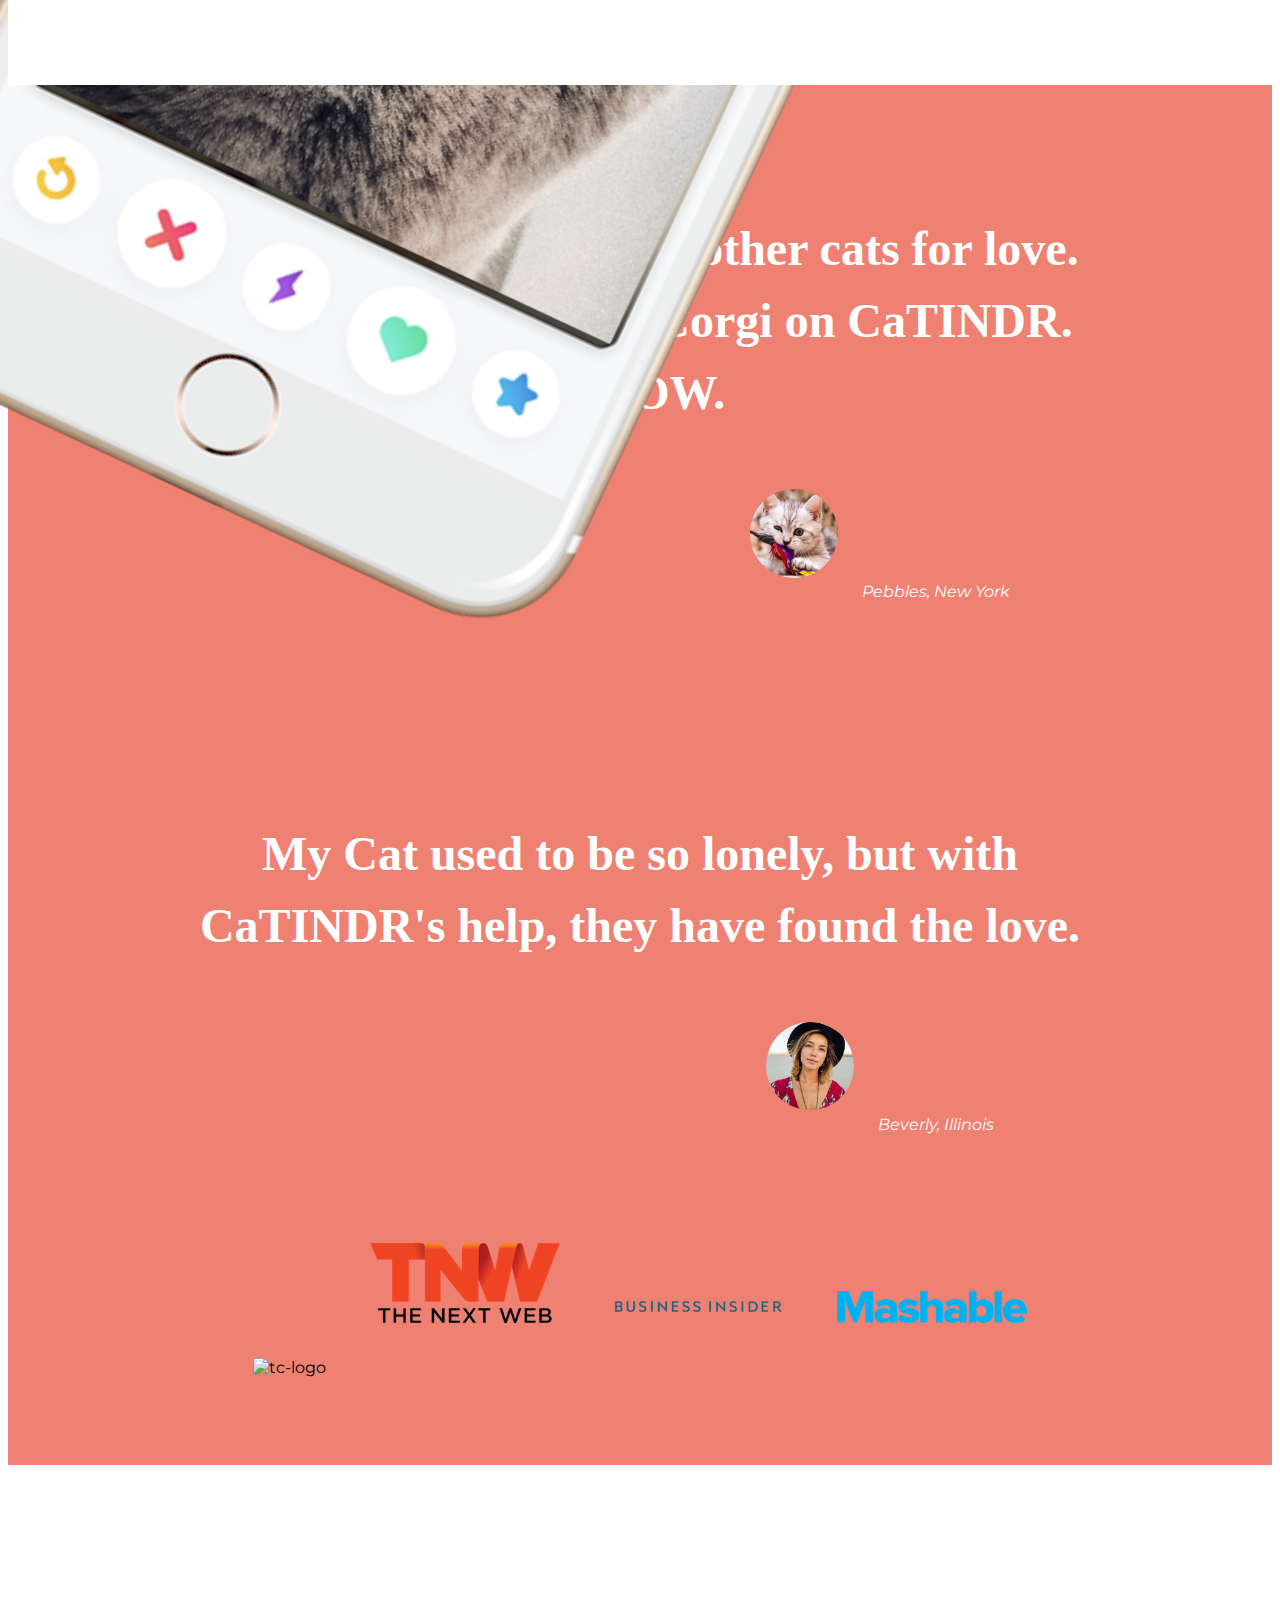
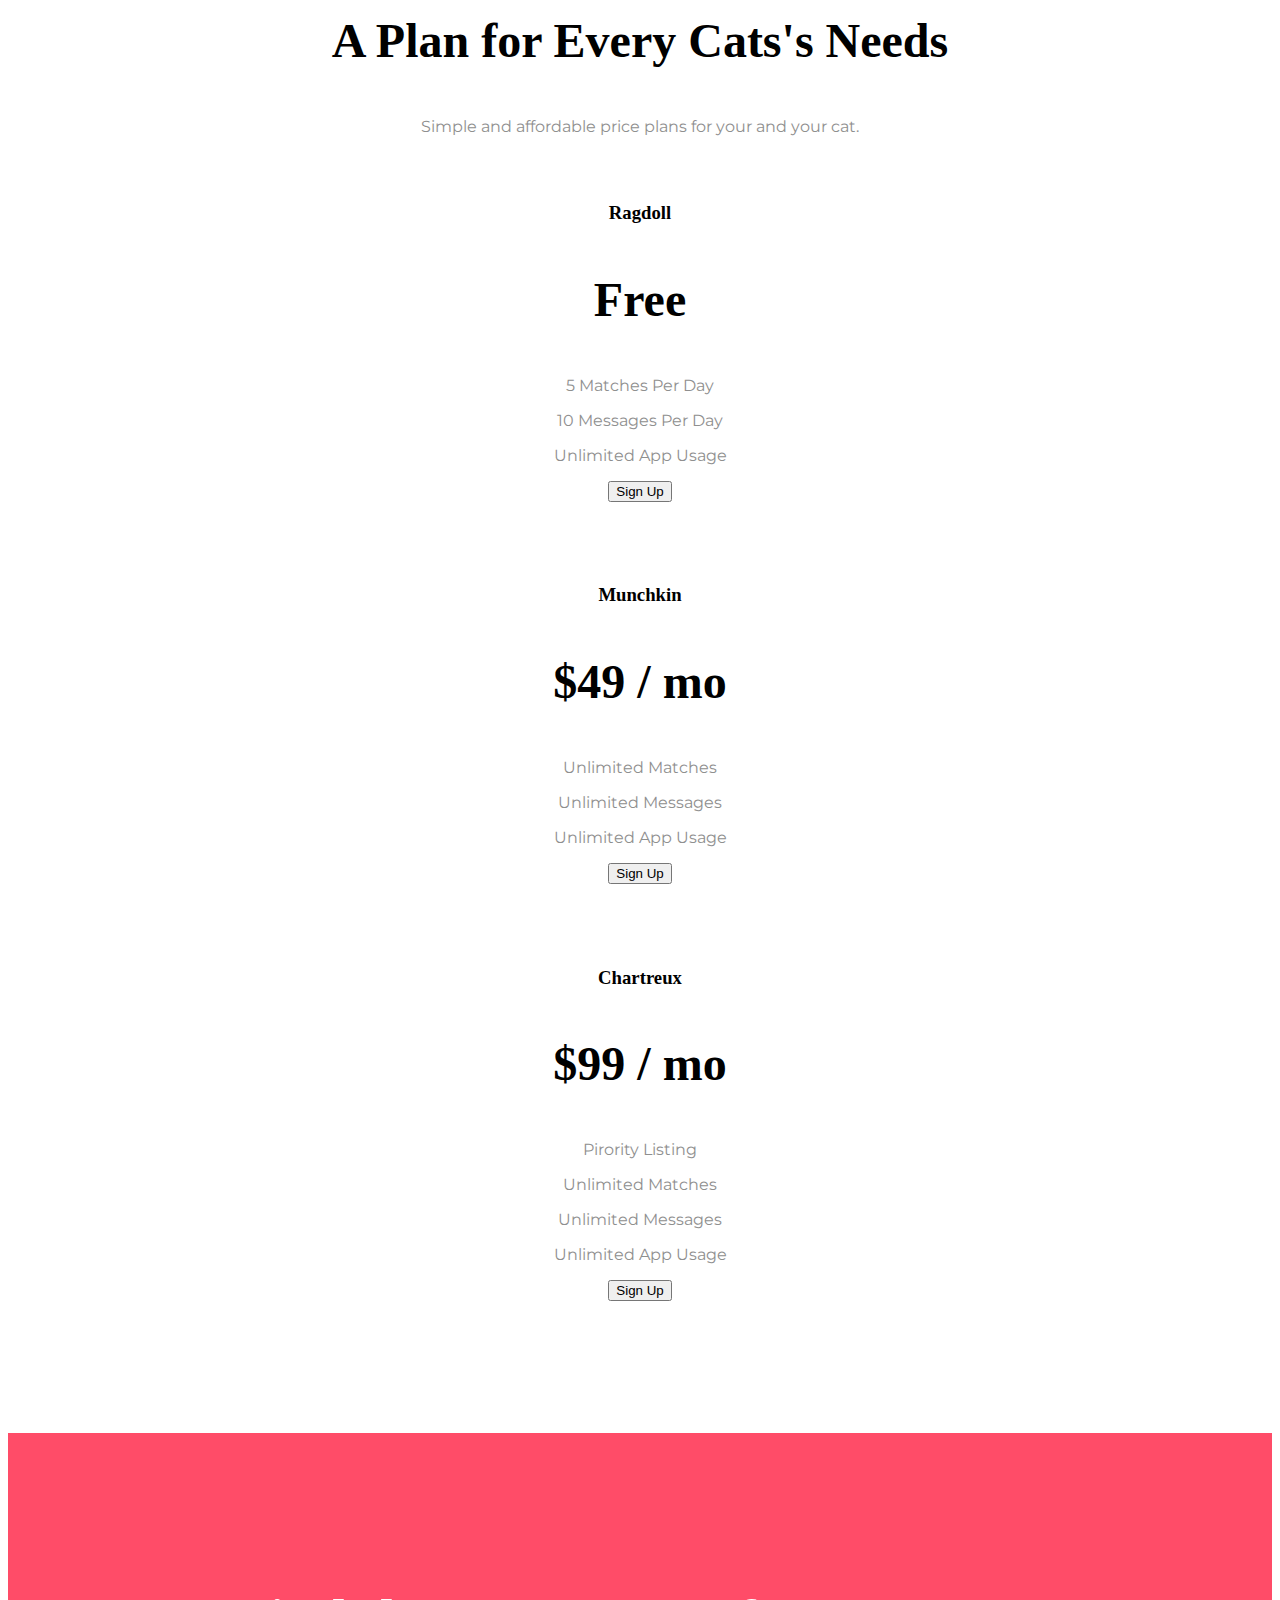
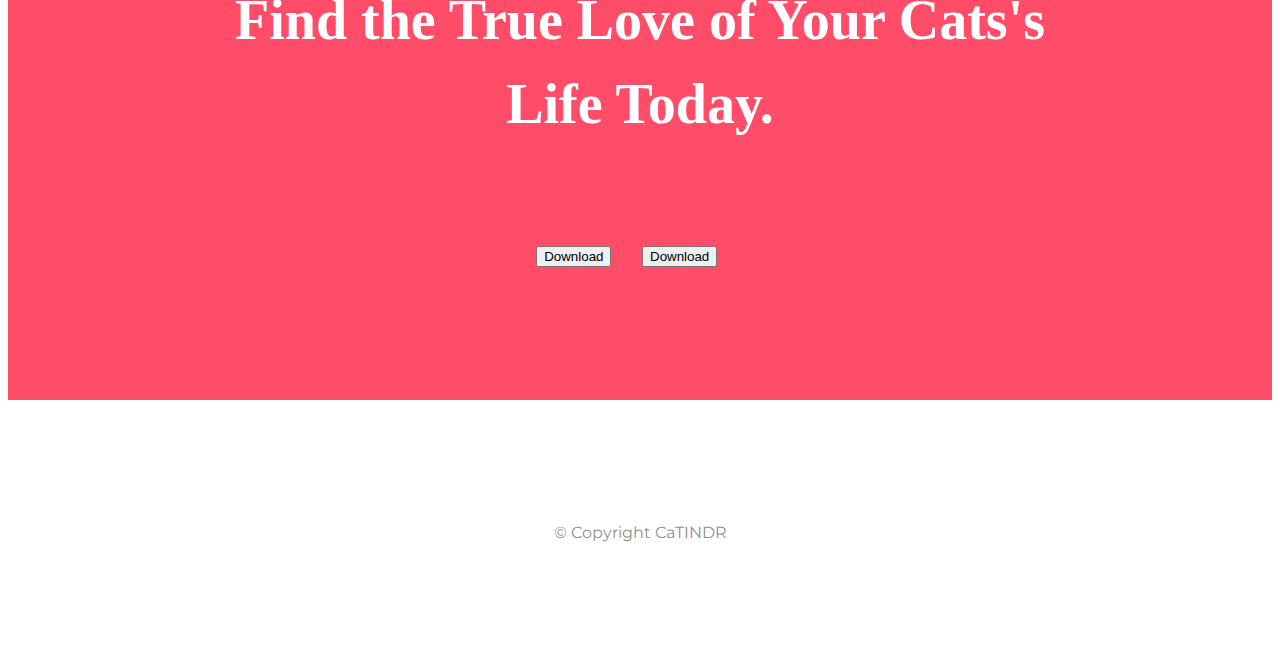
==== commit 24a73924: "Finishing the UI for start" ====
--- a/CaTINDR/index.html
+++ b/CaTINDR/index.html
@@ -49,10 +49,10 @@
               <a class="nav-link" href="#footer">Contact</a>
             </li>
             <li class="nav-item">
-              <a class="nav-link" href="">Pricing</a>
+              <a class="nav-link" href="#pricing">Pricing</a>
             </li>
             <li class="nav-item">
-              <a class="nav-link" href="">Download</a>
+              <a class="nav-link" href="#cta">Download</a>
             </li>
           </ul>
         </div>
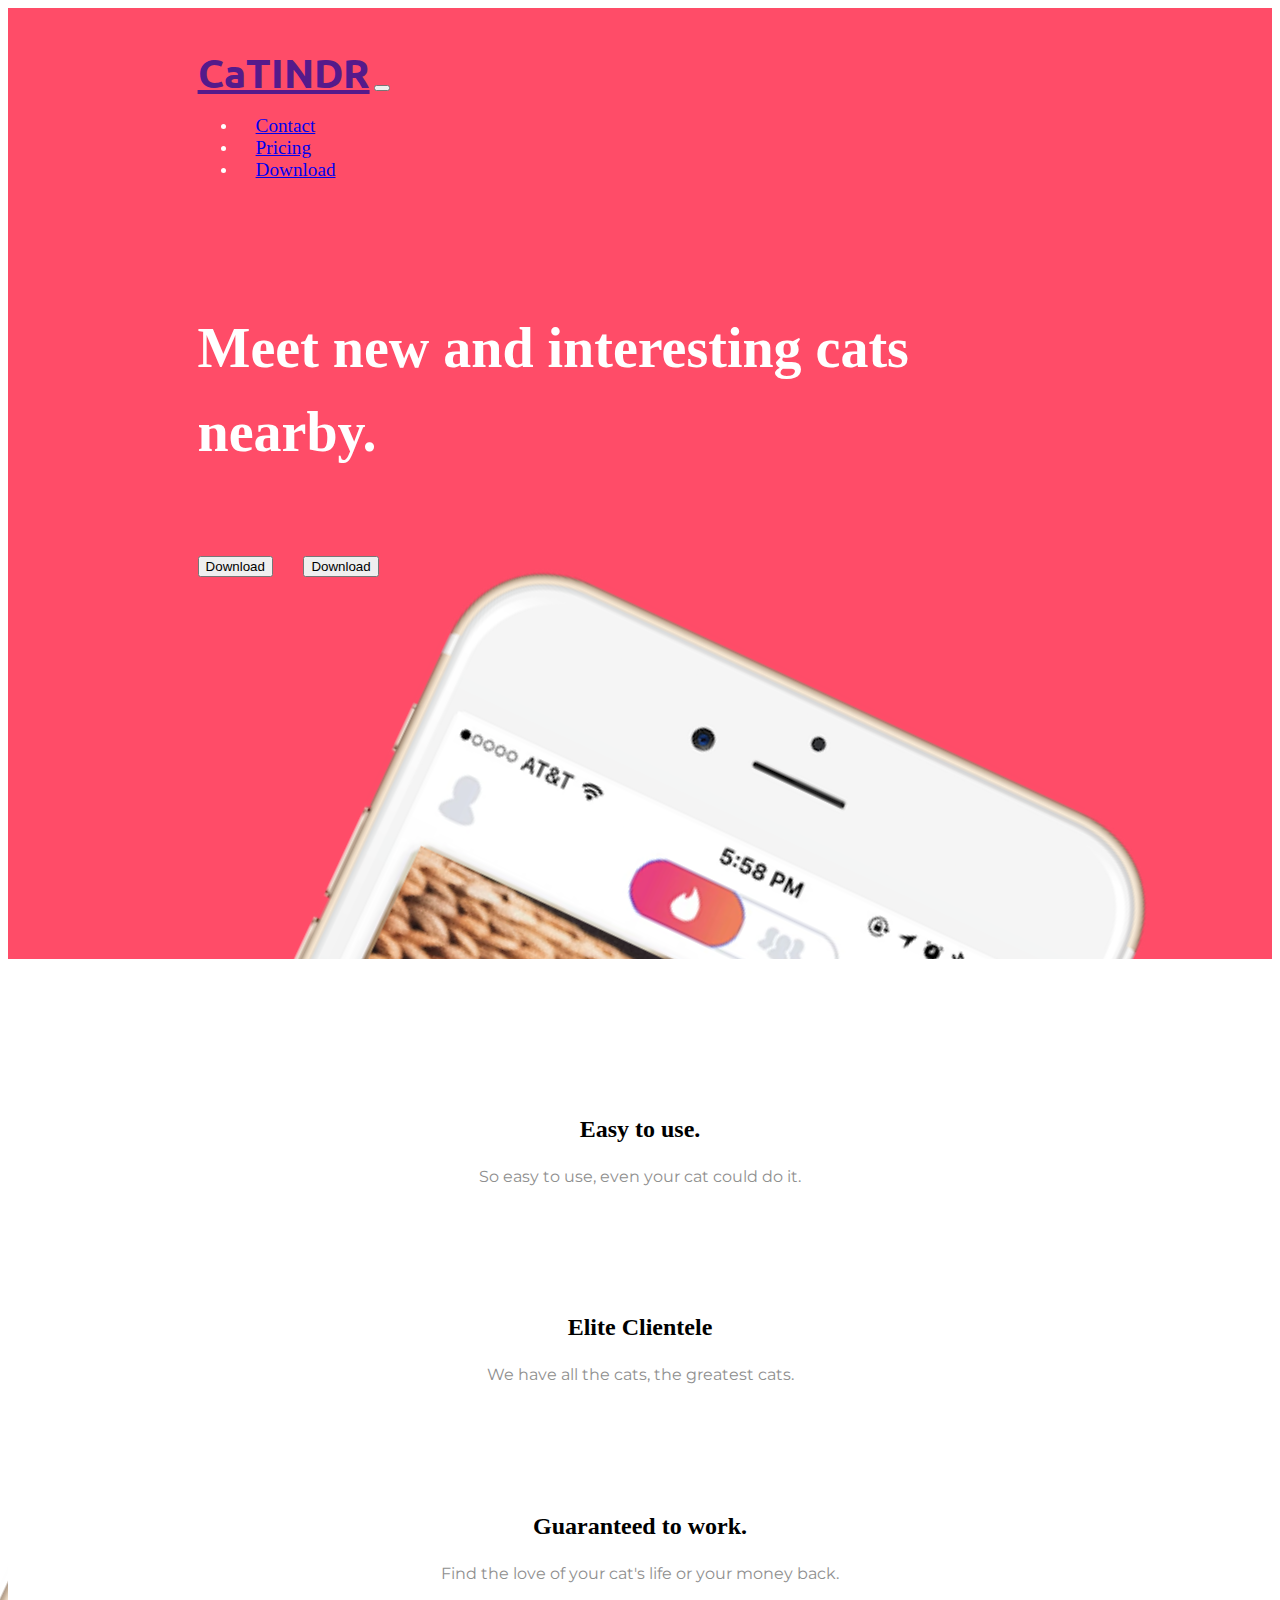
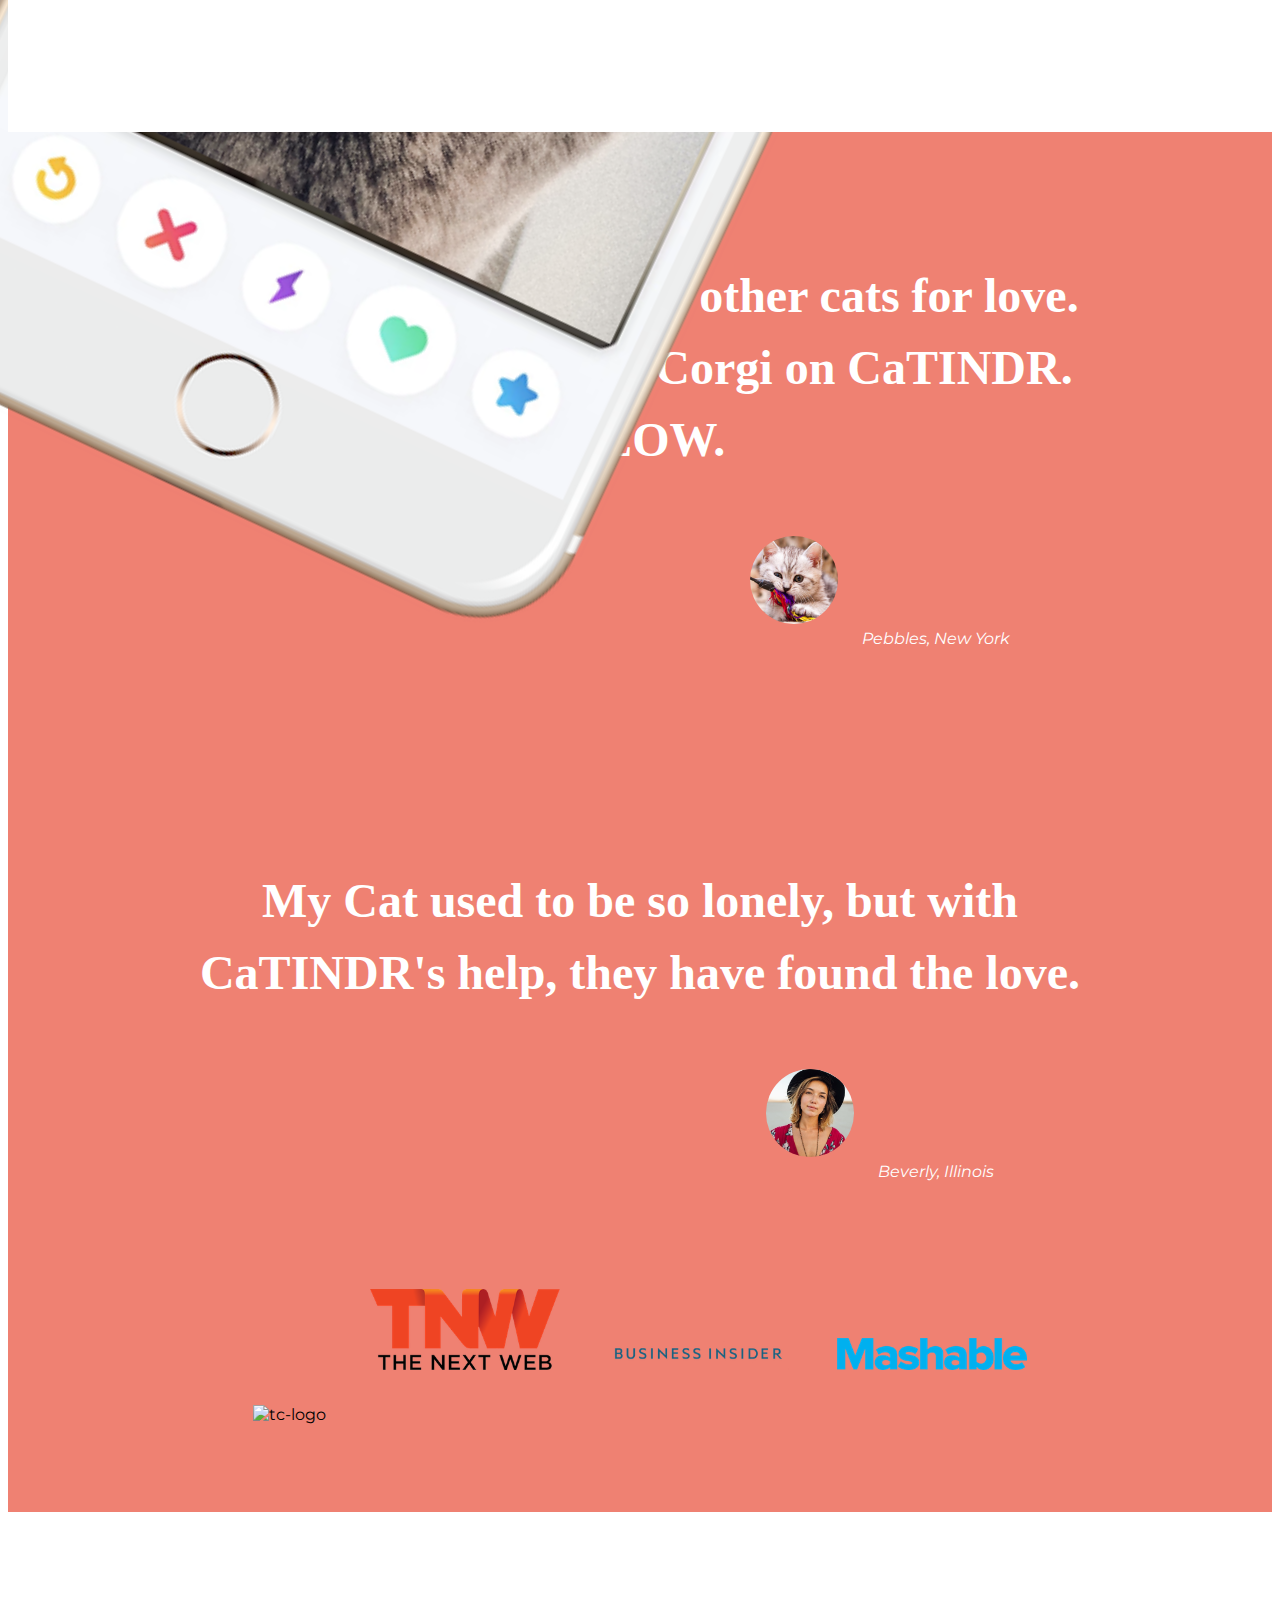
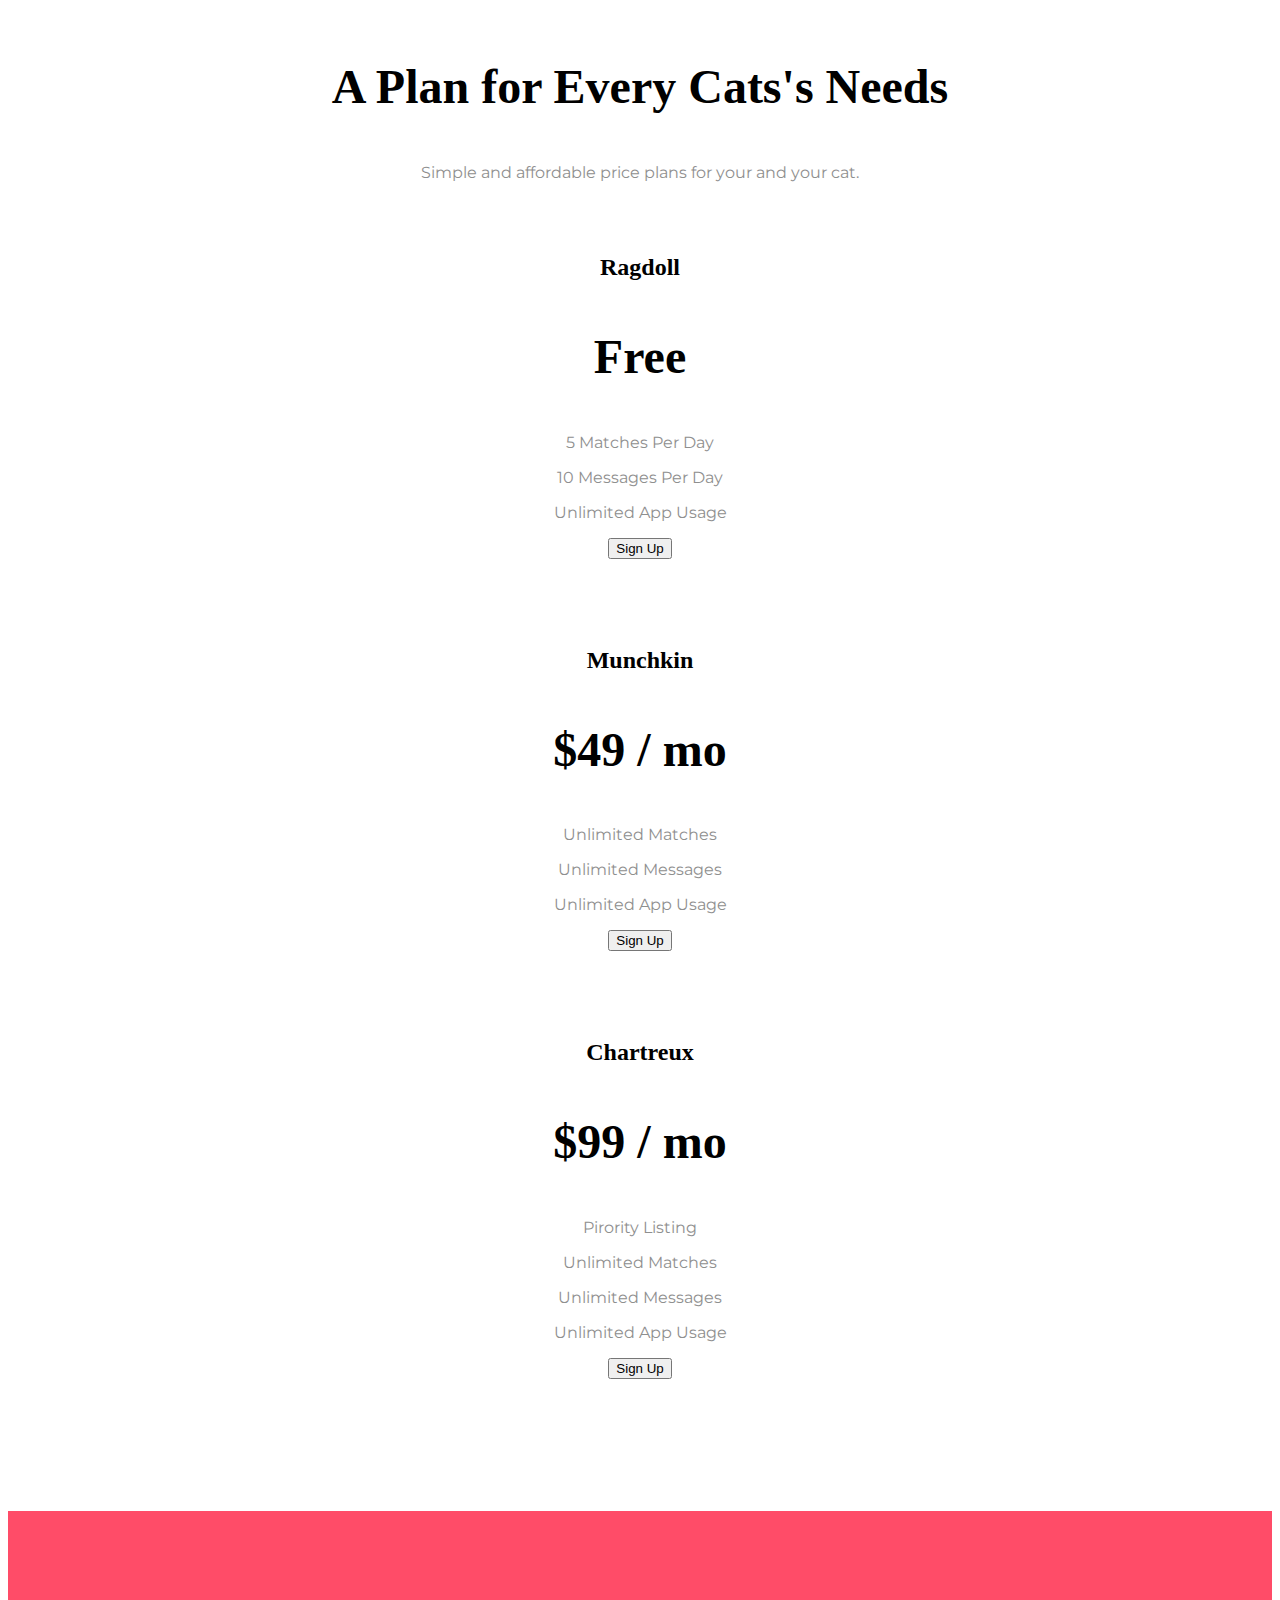
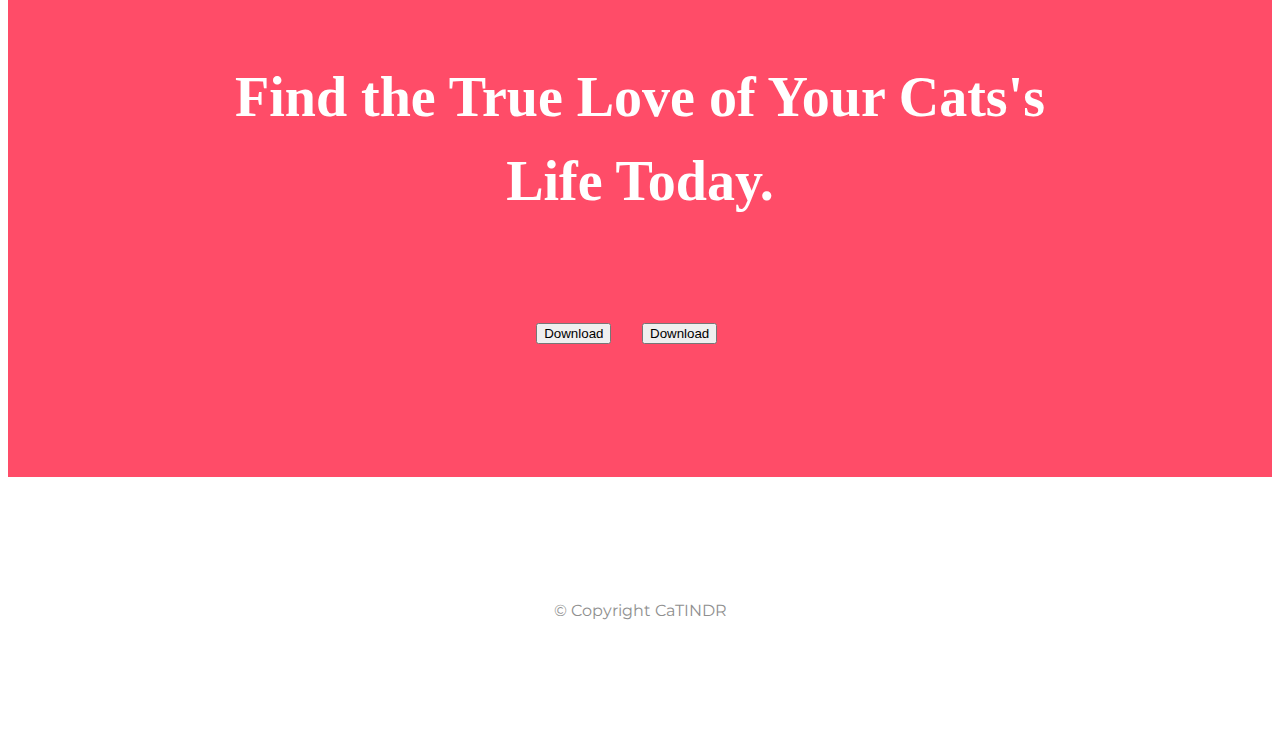
==== commit 27a85991: "Refractoring the code" ====
--- a/CaTINDR/index.html
+++ b/CaTINDR/index.html
@@ -60,7 +60,7 @@
 
       <div class="row">
         <div class="col-lg-6">
-          <h1>Meet new and interesting cats nearby.</h1>
+          <h1 class="big-heading">Meet new and interesting cats nearby.</h1>
           <button type="button" class="btn btn-dark btn-lg download-button"><i class="fa-brands fa-apple"></i>
             Download</button>
           <button type="button" class="btn btn-outline-light btn-lg download-button"><i
--- a/CaTINDR/css/styles.css
+++ b/CaTINDR/css/styles.css
@@ -9,24 +9,28 @@
 }
 
 
-h1 {  font-family: "Montserrat-Black";
-      font-size: 3.5rem;
-      line-height: 1.5;
-      font-weight: bold;
+h1,h2,h3,h4,h5,h6 {  
+    font-family: "Montserrat-Bold";
 }
 
 h3 {
-    font-family: "Montserrat-Bold";
+    font-size: 1.5rem;
 }
 
 h2 {
-    font-family: "Montserrat-Bold";
     font-size: 3rem;
     line-height: 1.5;
 }
 
 p {
     color: #8F8F8F;
+}
+
+.big-heading {
+    font-family: "Montserrat-Black";
+    font-size: 3.5rem;
+    line-height: 1.5;
+    font-weight: bold;
 }
 
 .navbar {
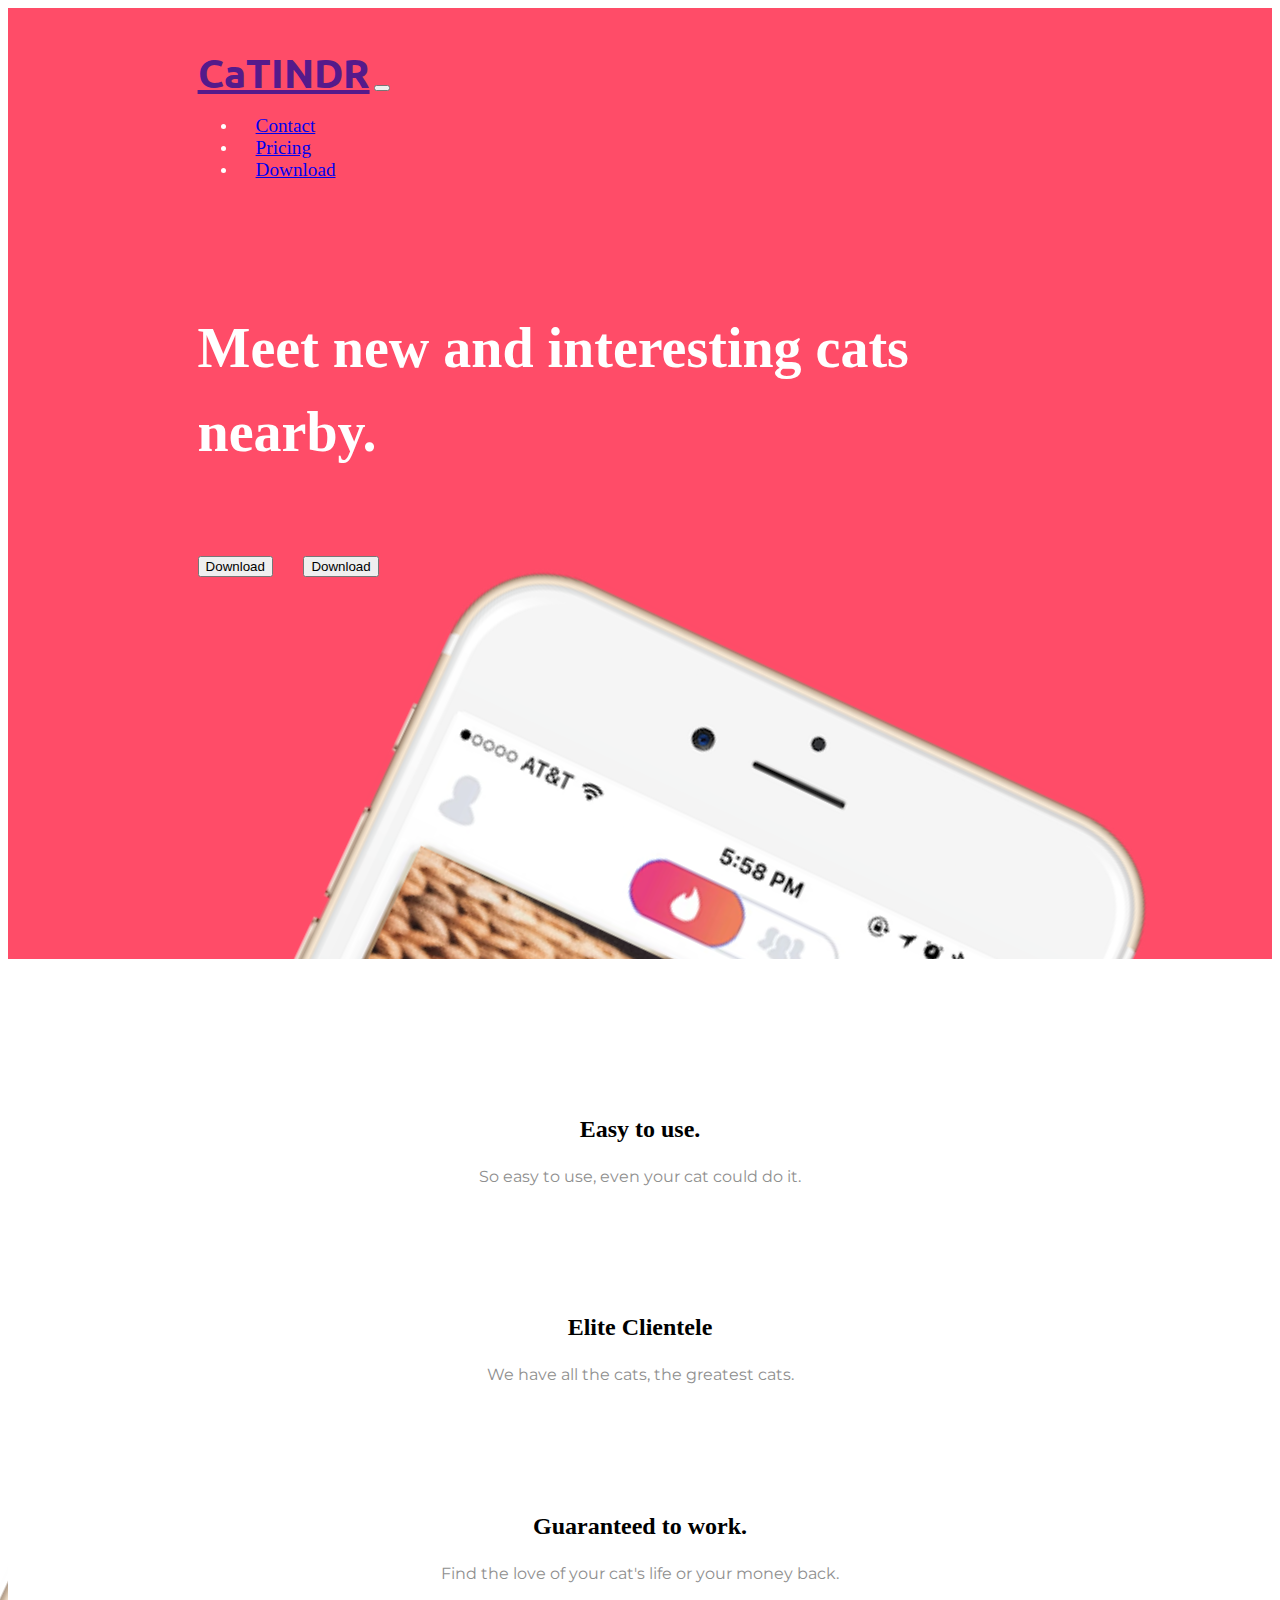
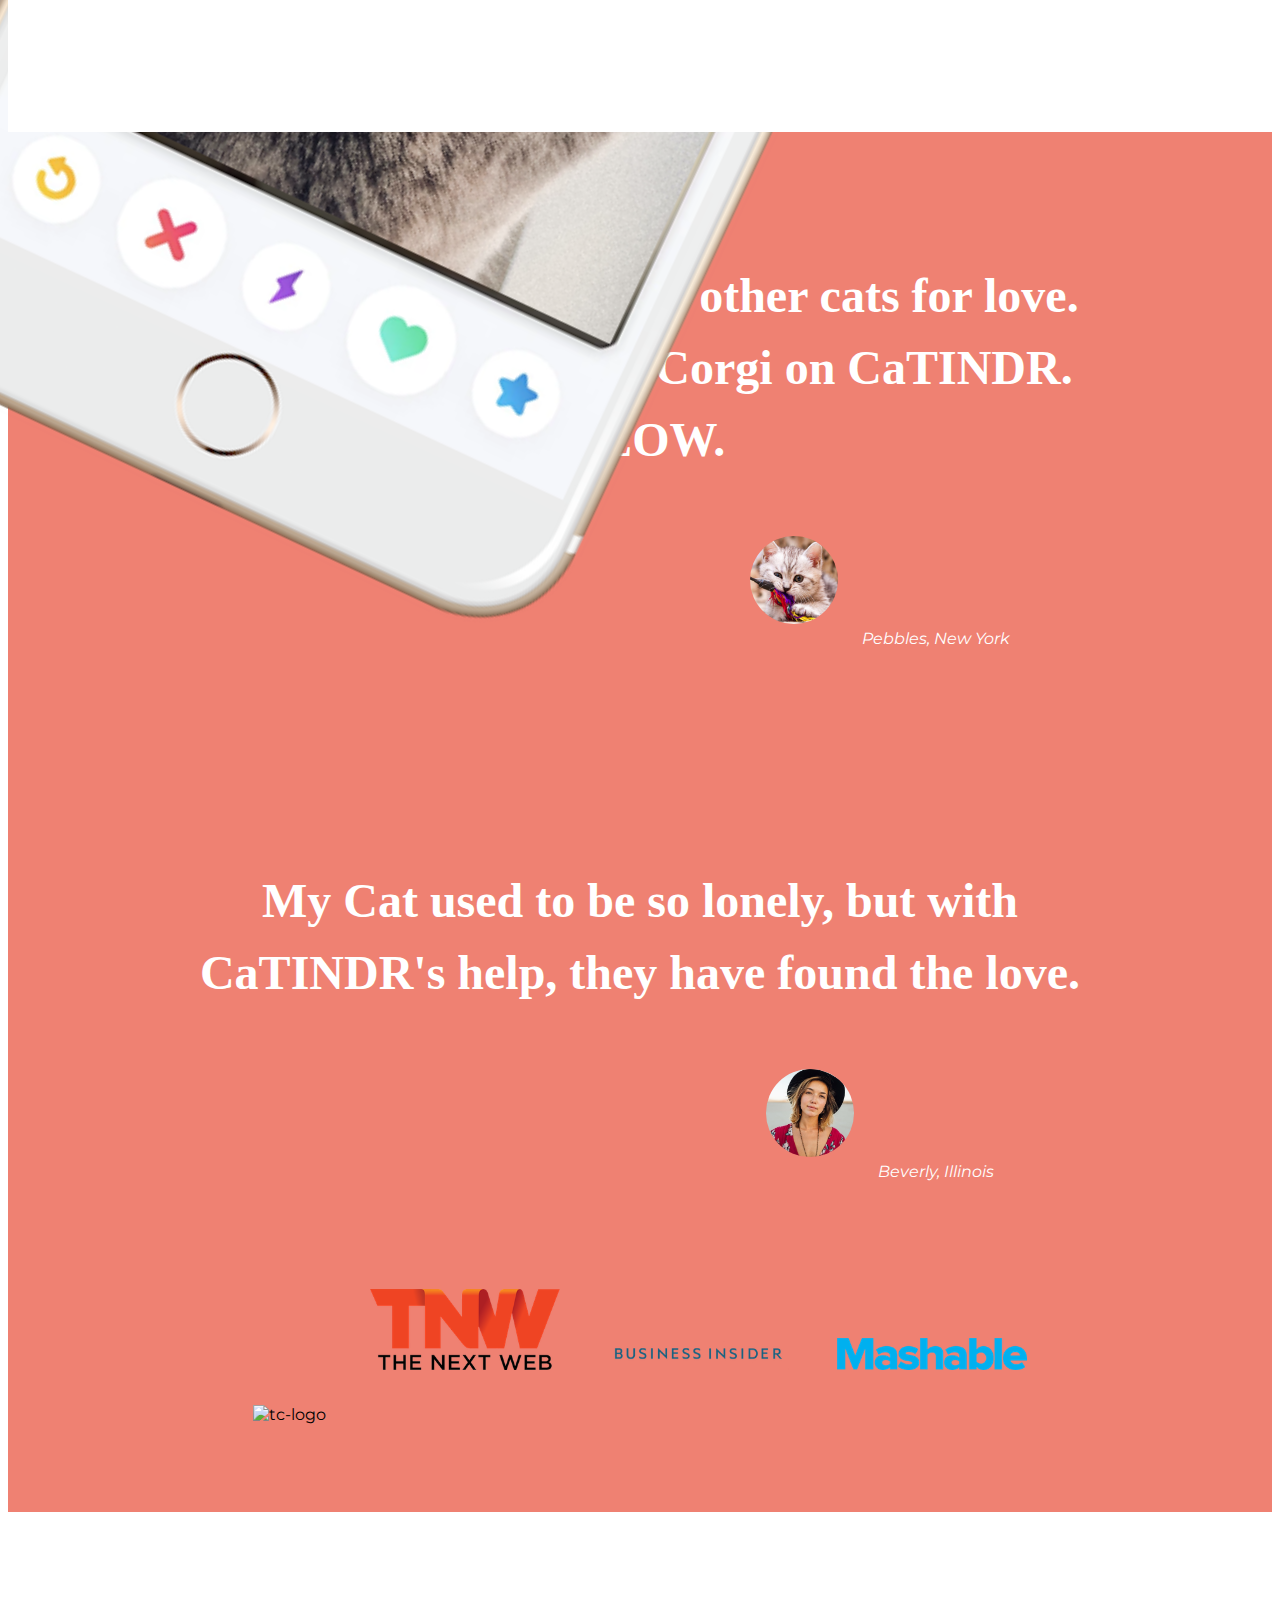
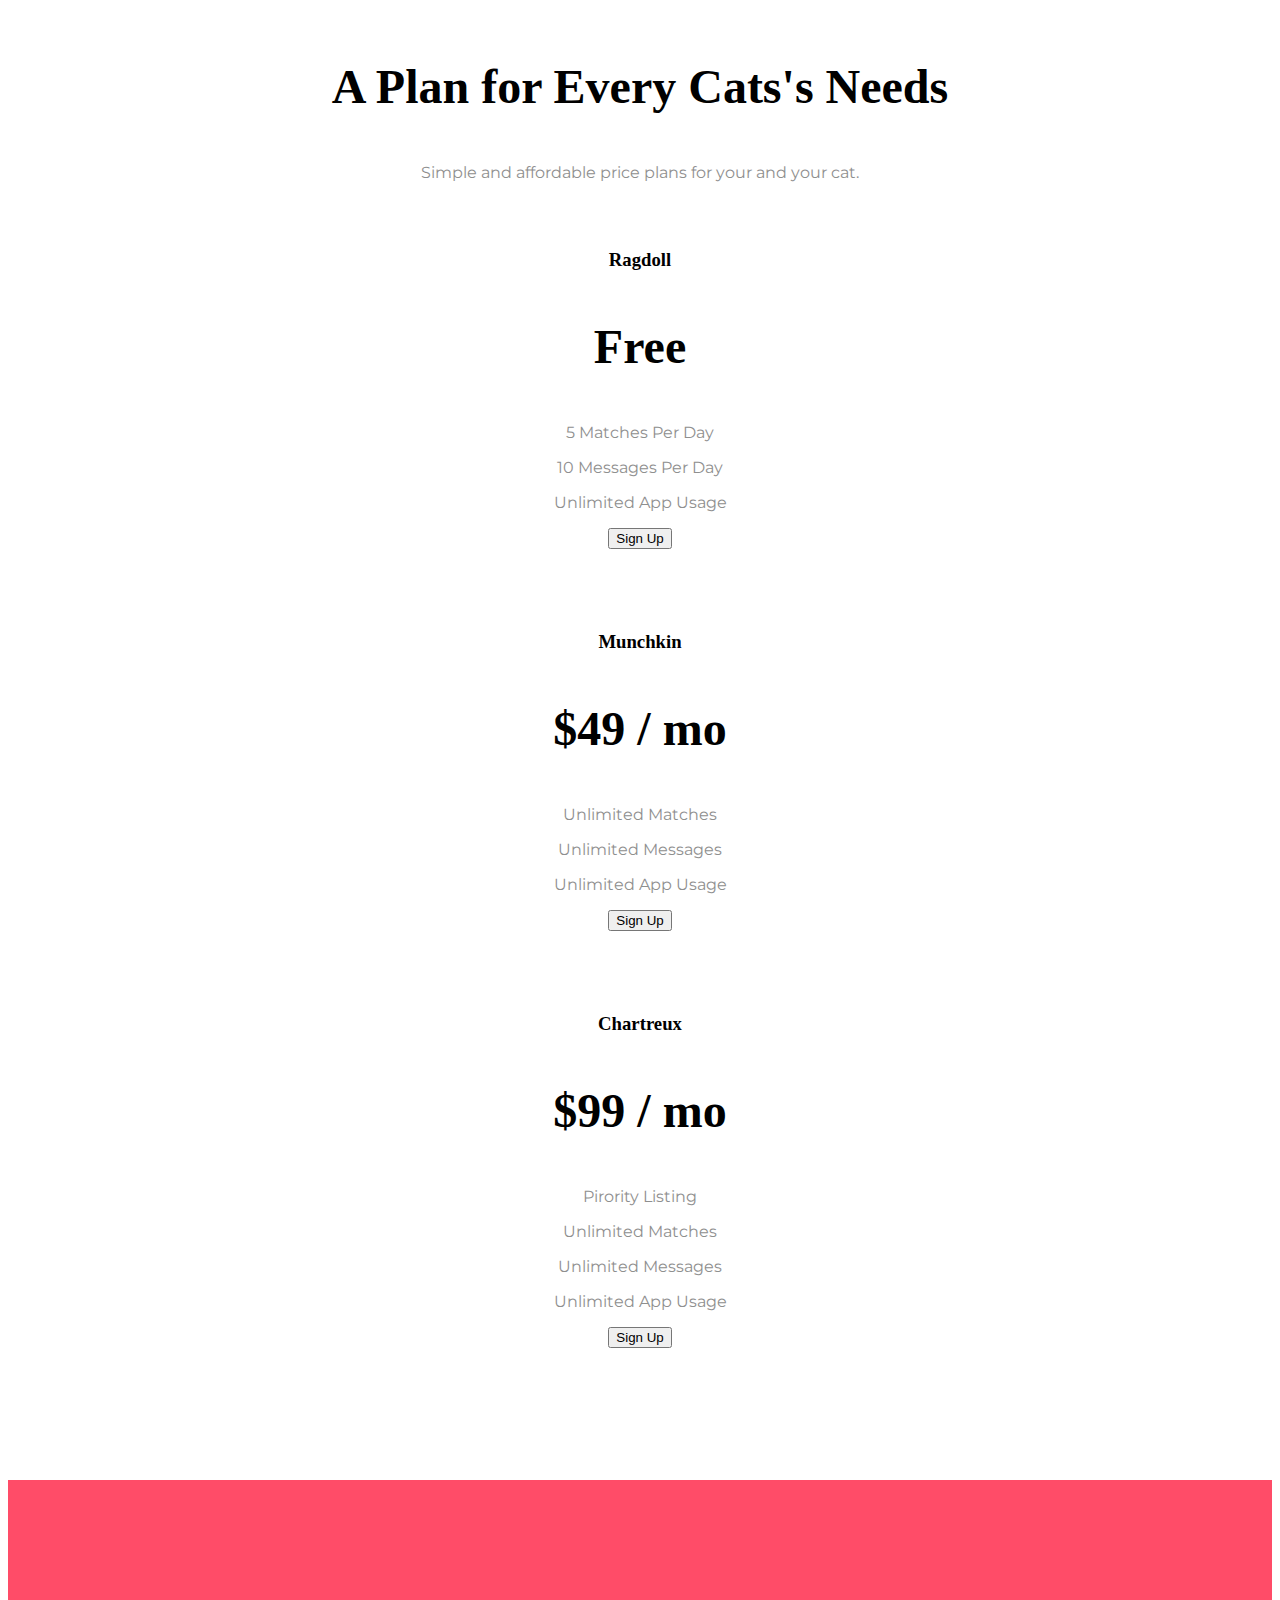
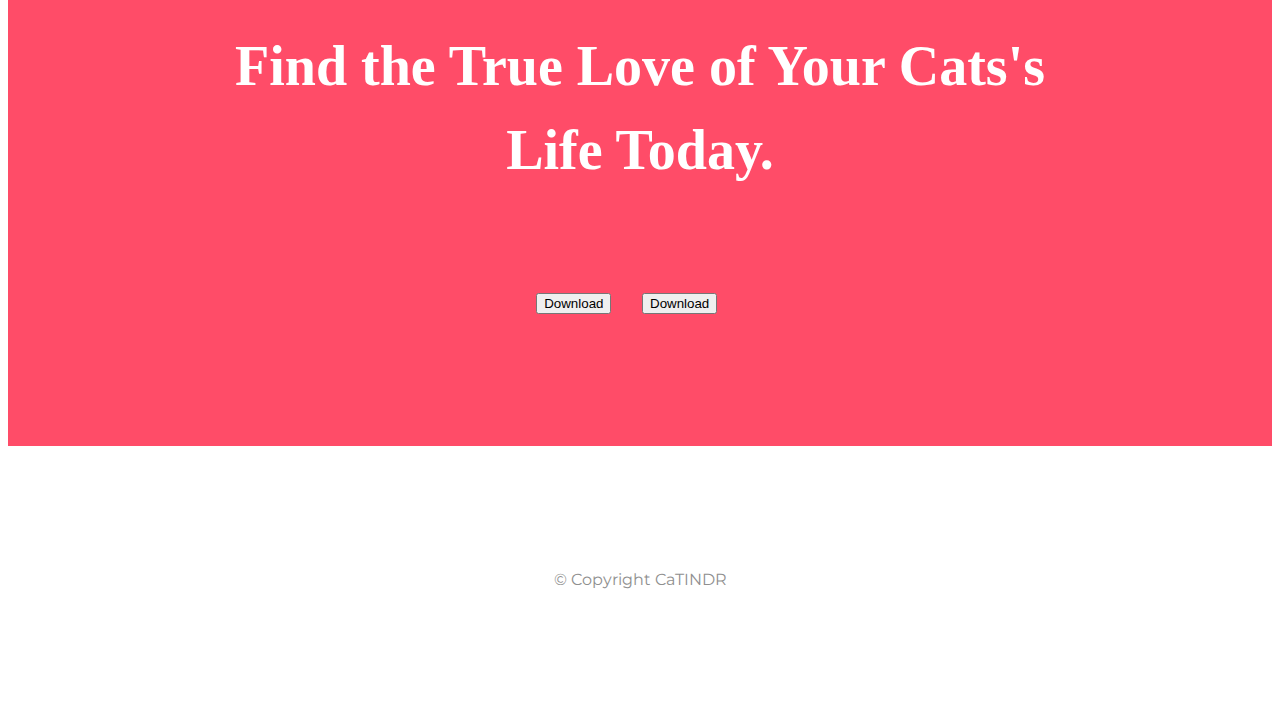
==== commit 899ca72d: "Refractoring the code" ====
--- a/CaTINDR/index.html
+++ b/CaTINDR/index.html
@@ -23,12 +23,15 @@
     integrity="sha384-y3tfxAZXuh4HwSYylfB+J125MxIs6mR5FOHamPBG064zB+AFeWH94NdvaCBm8qnd" crossorigin="anonymous">
 
 
-    <script src="https://code.jquery.com/jquery-3.4.1.slim.min.js" 
-    integrity="sha384-J6qa4849blE2+poT4WnyKhv5vZF5SrPo0iEjwBvKU7imGFAV0wwj1yYfoRSJoZ+n" 
-    crossorigin="anonymous"></script> <script src="https://cdn.jsdelivr.net/npm/popper.js@1.16.0/dist/umd/popper.min.js" 
-    integrity="sha384-Q6E9RHvbIyZFJoft+2mJbHaEWldlvI9IOYy5n3zV9zzTtmI3UksdQRVvoxMfooAo" crossorigin="anonymous"></script> 
-    <script src="https://cdn.jsdelivr.net/npm/bootstrap@4.4.1/dist/js/bootstrap.min.js" 
-    integrity="sha384-wfSDF2E50Y2D1uUdj0O3uMBJnjuUD4Ih7YwaYd1iqfktj0Uod8GCExl3Og8ifwB6" crossorigin="anonymous"></script>
+  <script src="https://code.jquery.com/jquery-3.4.1.slim.min.js"
+    integrity="sha384-J6qa4849blE2+poT4WnyKhv5vZF5SrPo0iEjwBvKU7imGFAV0wwj1yYfoRSJoZ+n"
+    crossorigin="anonymous"></script>
+  <script src="https://cdn.jsdelivr.net/npm/popper.js@1.16.0/dist/umd/popper.min.js"
+    integrity="sha384-Q6E9RHvbIyZFJoft+2mJbHaEWldlvI9IOYy5n3zV9zzTtmI3UksdQRVvoxMfooAo"
+    crossorigin="anonymous"></script>
+  <script src="https://cdn.jsdelivr.net/npm/bootstrap@4.4.1/dist/js/bootstrap.min.js"
+    integrity="sha384-wfSDF2E50Y2D1uUdj0O3uMBJnjuUD4Ih7YwaYd1iqfktj0Uod8GCExl3Og8ifwB6"
+    crossorigin="anonymous"></script>
 </head>
 
 <body>
@@ -80,21 +83,21 @@
     <div class="row">
       <div class="feature-box col-lg-4">
         <i class="icon fa-solid fa-circle-check fa-4x"></i>
-        <h3>Easy to use.</h3>
+        <h3 class="feature-title">Easy to use.</h3>
         <p>So easy to use, even your cat could do it.</p>
       </div>
 
 
       <div class="feature-box col-lg-4">
         <i class="icon fa-solid fa-bullseye fa-4x"></i>
-        <h3>Elite Clientele</h3>
+        <h3 class="feature-title">Elite Clientele</h3>
         <p>We have all the cats, the greatest cats.</p>
       </div>
 
 
       <div class="feature-box col-lg-4">
         <i class="icon fa-solid fa-heart fa-4x"></i>
-        <h3>Guaranteed to work.</h3>
+        <h3 class="feature-title">Guaranteed to work.</h3>
         <p>Find the love of your cat's life or your money back.</p>
       </div>
     </div>
@@ -109,7 +112,7 @@
     <div id="testimonial-carousel" class="carousel slide" data-ride="false">
       <div class="carousel-inner">
         <div class="carousel-item active">
-          <h2>
+          <h2 class="testimonial-text">
             I no longer have to sniff other cats for love. I've found the hottest
             Corgi on CaTINDR. MEOW.
           </h2>
@@ -143,7 +146,7 @@
   </section>
 
   <section id="pricing">
-    <h2>A Plan for Every Cats's Needs</h2>
+    <h2 class="section-heading">A Plan for Every Cats's Needs</h2>
     <p>Simple and affordable price plans for your and your cat.</p>
 
     <div class="row">
@@ -154,7 +157,7 @@
             <h3>Ragdoll</h3>
           </div>
           <div class="card-body">
-            <h2>Free</h2>
+            <h2 class="price-text">Free</h2>
             <p>5 Matches Per Day</p>
             <p>10 Messages Per Day</p>
             <p>Unlimited App Usage</p>
@@ -171,7 +174,7 @@
             <h3>Munchkin</h3>
           </div>
           <div class="card-body">
-            <h2>$49 / mo</h2>
+            <h2 class="price-text">$49 / mo</h2>
             <p>Unlimited Matches</p>
             <p>Unlimited Messages</p>
             <p>Unlimited App Usage</p>
@@ -187,7 +190,7 @@
             <h3>Chartreux</h3>
           </div>
           <div class="card-body">
-            <h2>$99 / mo</h2>
+            <h2 class="price-text">$99 / mo</h2>
             <p>Pirority Listing</p>
             <p>Unlimited Matches</p>
             <p>Unlimited Messages</p>
@@ -203,10 +206,11 @@
   </section>
 
   <section id="cta">
-    <h3 class="cta-heading">Find the True Love of Your Cats's Life Today.</h3>
-    <button type="button" class="btn btn-dark btn-lg download-button"><i class="fa-brands fa-apple"></i>Download</button>
+    <h3 class="big-heading">Find the True Love of Your Cats's Life Today.</h3>
+    <button type="button" class="btn btn-dark btn-lg download-button"><i
+        class="fa-brands fa-apple"></i>Download</button>
     <button type="button" class="btn btn-outline-light btn-lg download-button"><i
-      class="fa-brands fa-google-play"></i>Download</button>
+        class="fa-brands fa-google-play"></i>Download</button>
   </section>
 
   <footer id="footer">
--- a/CaTINDR/css/styles.css
+++ b/CaTINDR/css/styles.css
@@ -13,15 +13,6 @@
     font-family: "Montserrat-Bold";
 }
 
-h3 {
-    font-size: 1.5rem;
-}
-
-h2 {
-    font-size: 3rem;
-    line-height: 1.5;
-}
-
 p {
     color: #8F8F8F;
 }
@@ -31,6 +22,11 @@
     font-size: 3.5rem;
     line-height: 1.5;
     font-weight: bold;
+}
+
+.section-heading {
+    font-size: 3rem;
+    line-height: 1.5;
 }
 
 .navbar {
@@ -89,6 +85,9 @@
     text-align: center;
     padding: 5%;
 }
+.feature-title {
+    font-size: 1.5rem;
+}
 
 .icon {
     color: #EF8172;
@@ -104,6 +103,11 @@
     text-align: center;
     background-color: #EF8172;
     color: #FFF;
+}
+
+.testimonial-text {
+    font-size: 3rem;
+    line-height: 1.5;
 }
 
 .testimonial-image {
@@ -136,8 +140,14 @@
     text-align: center;
 }
 
+
 .pricing-column{
     padding: 3% 2%;
+}
+
+.price-text {
+    font-size: 3rem;
+    line-height: 1.5;
 }
 
 /* CTA Section */
@@ -148,11 +158,6 @@
     padding: 7% 15%;
 }
 
-.cta-heading {
-    font-family: "Montserrat-Black";
-    font-size: 3.5rem;
-    line-height: 1.5;
-}
 
 #footer {
     padding: 7% 15%;
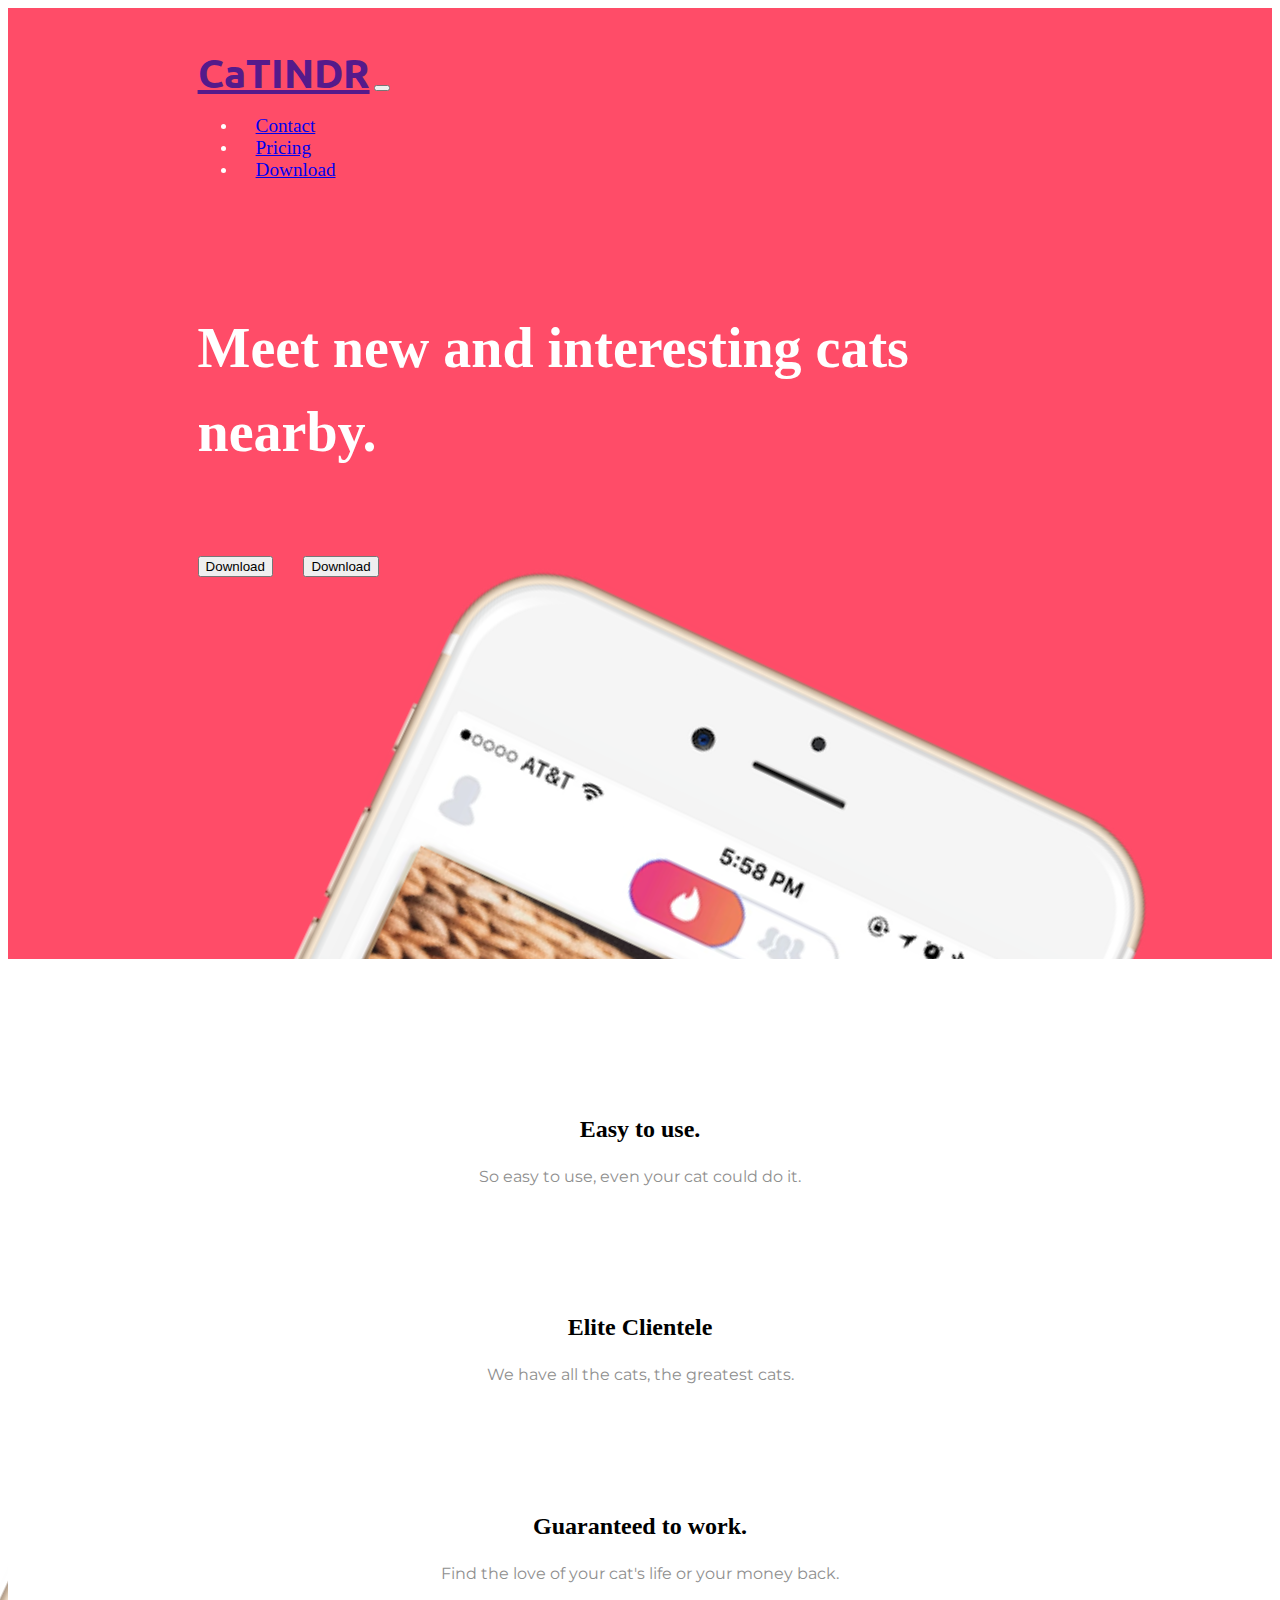
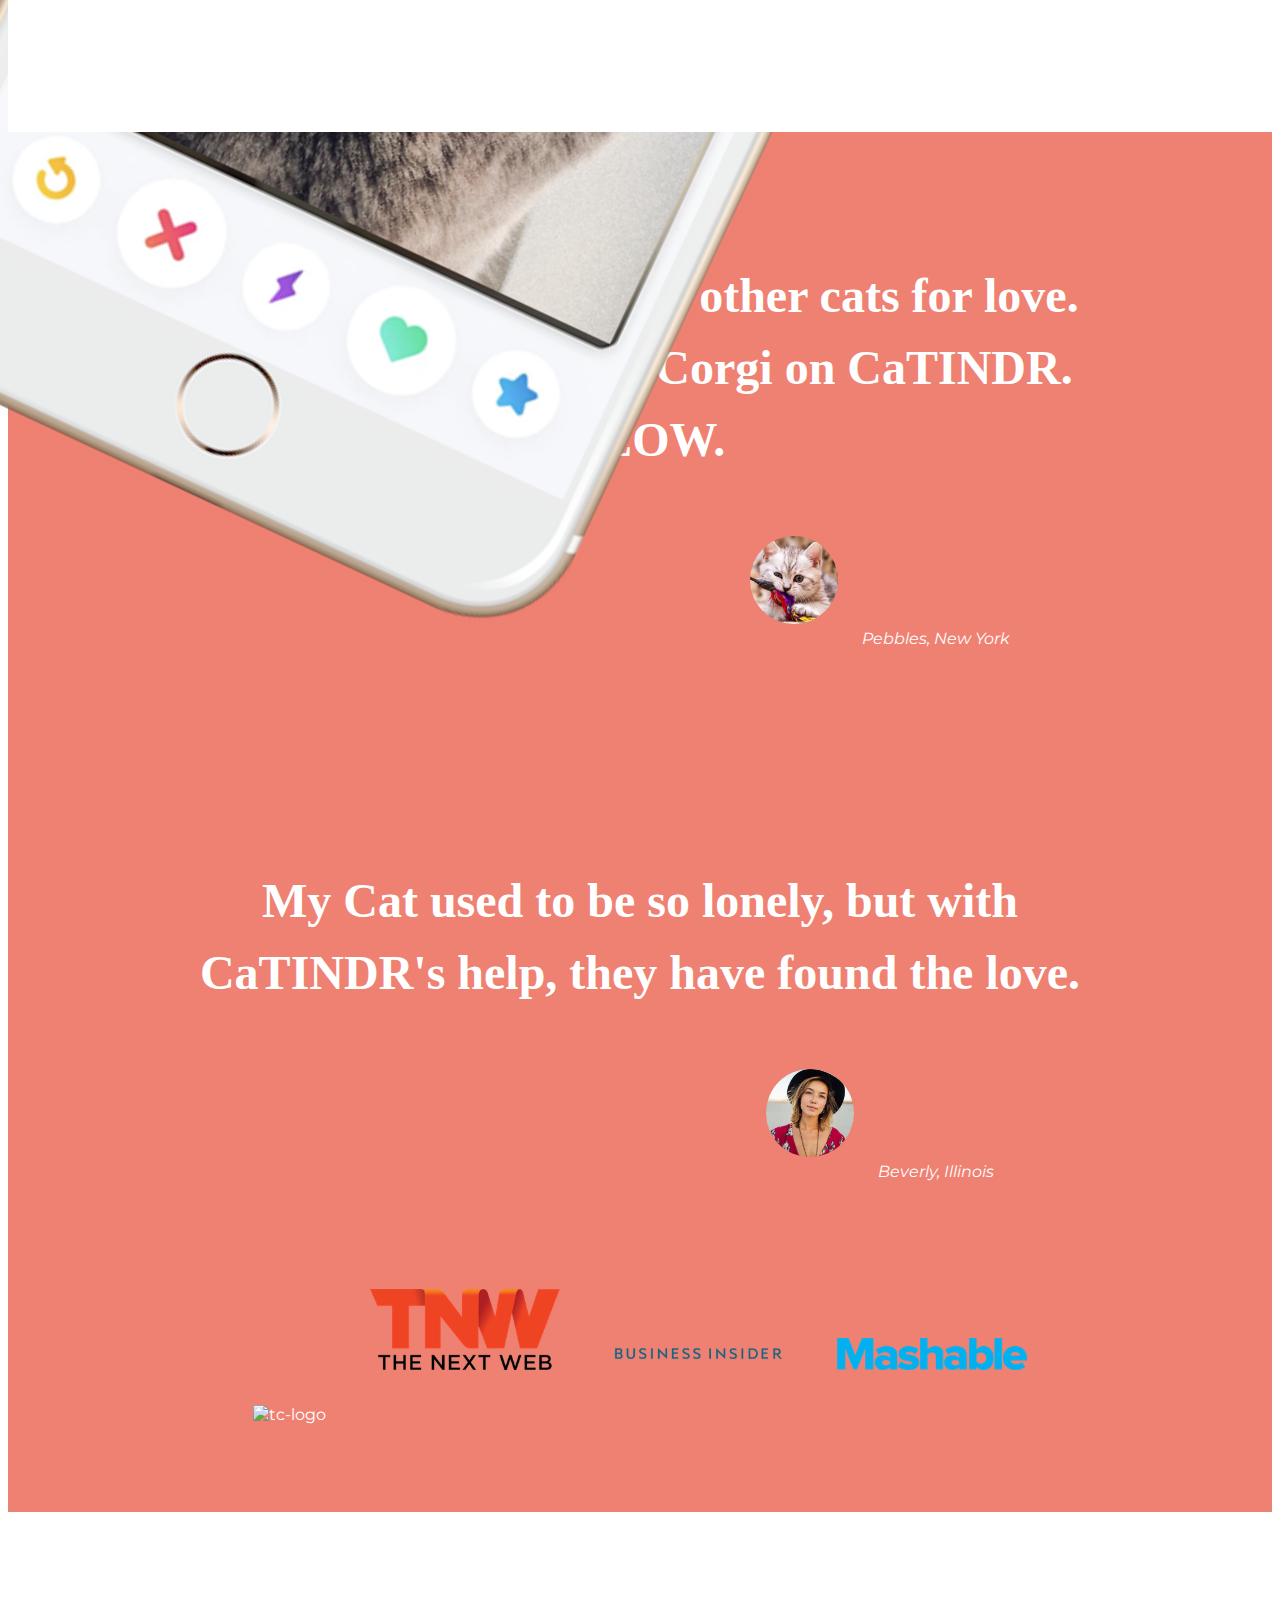
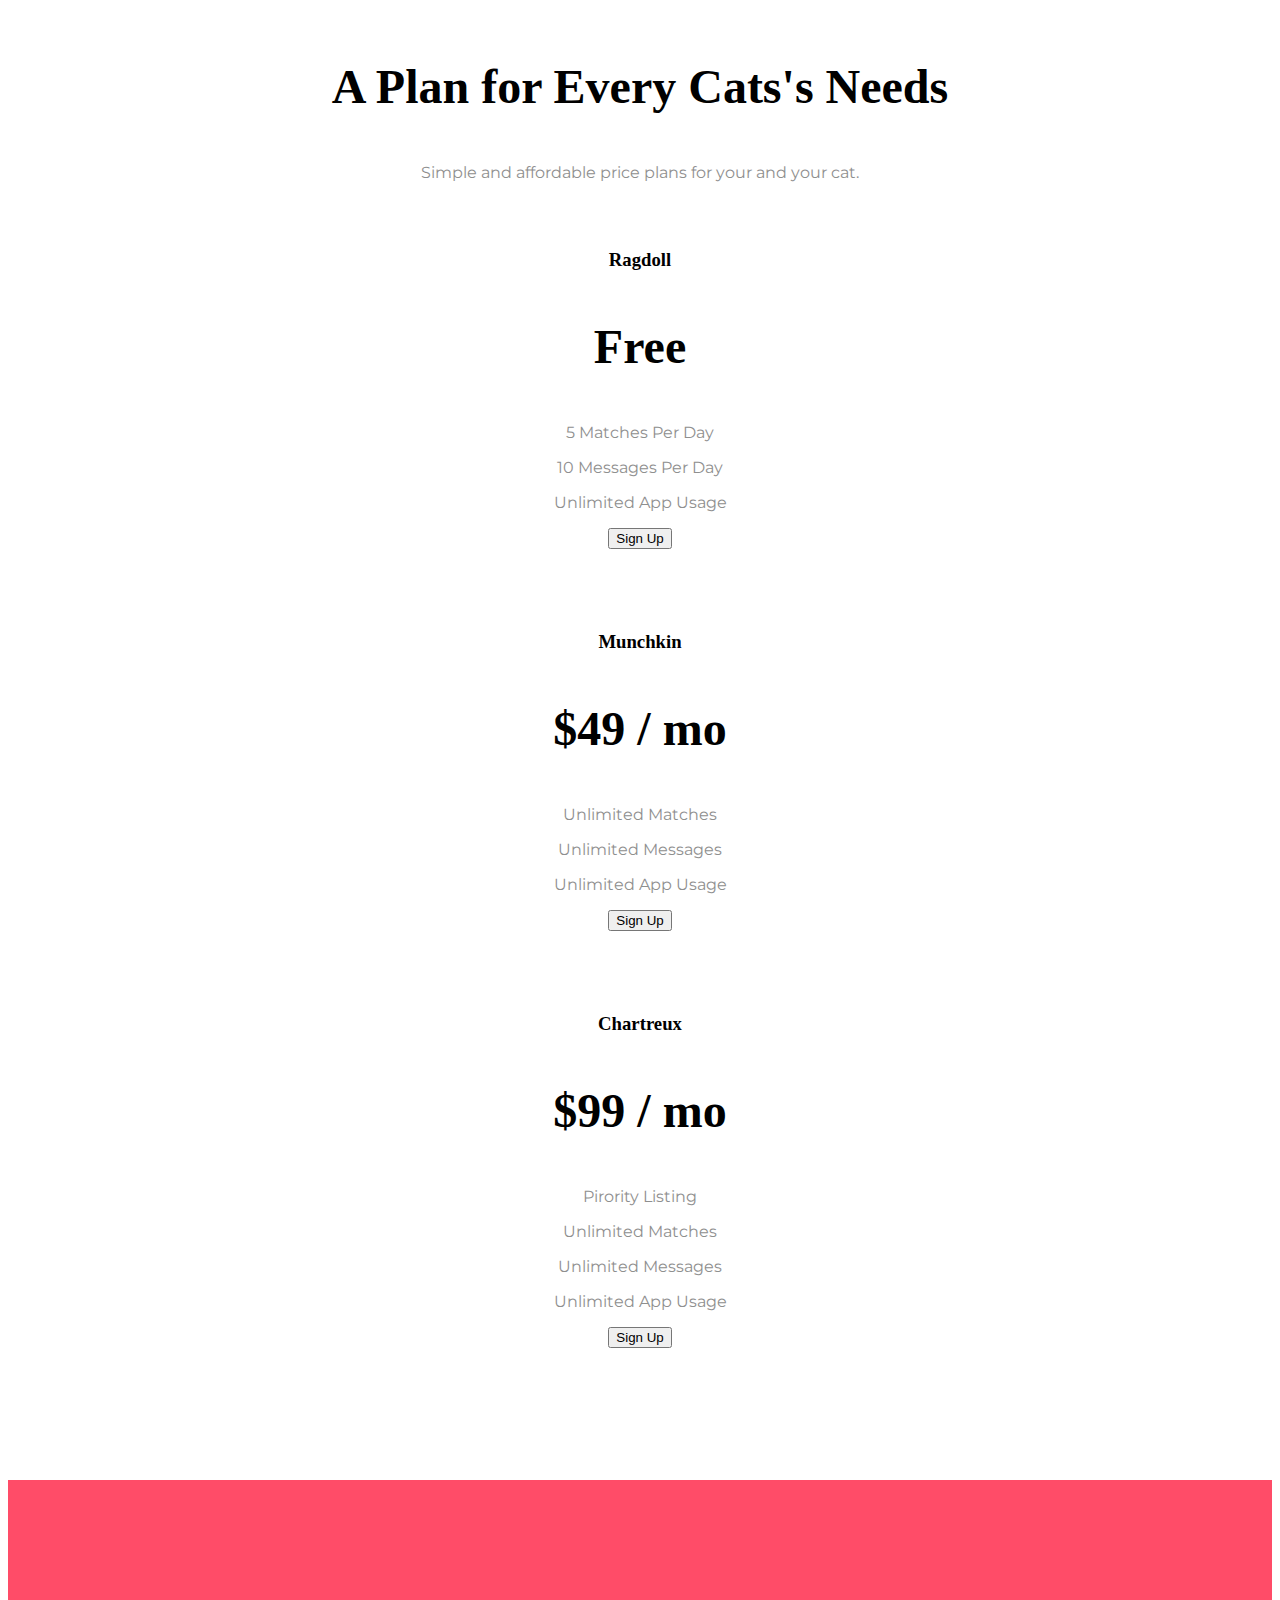
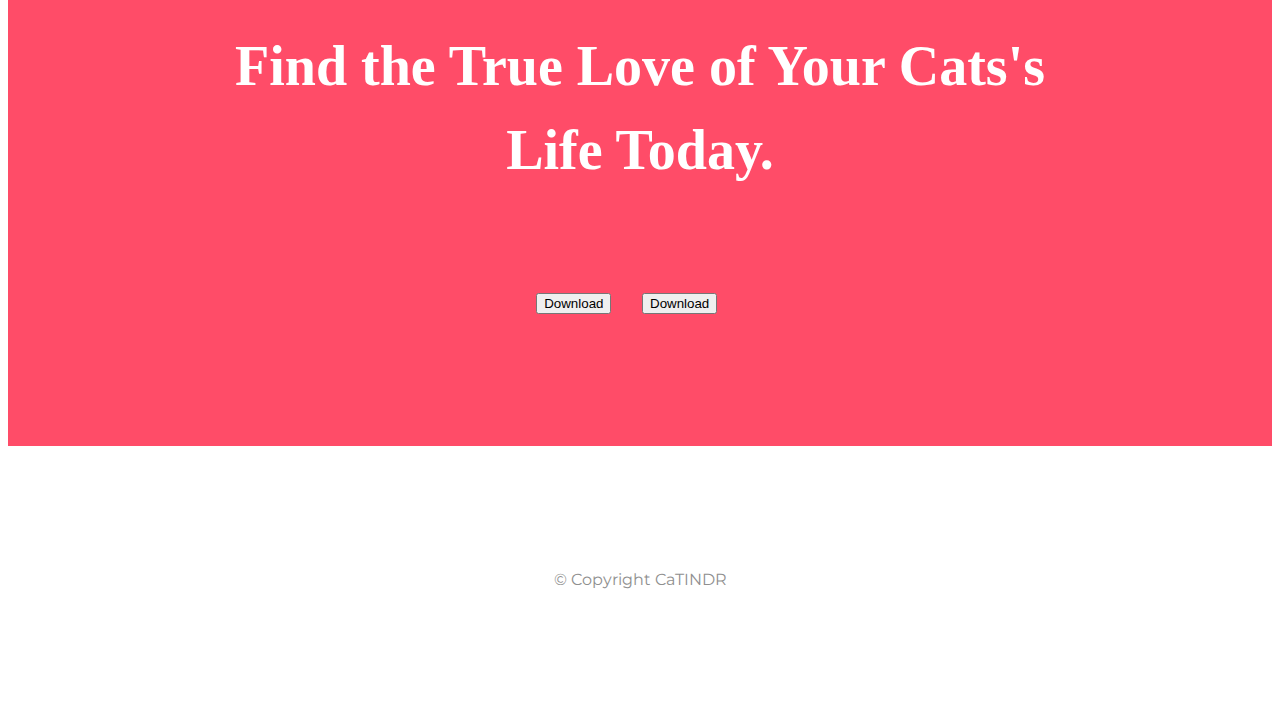
==== commit d682879d: "Refractoring the code" ====
--- a/CaTINDR/index.html
+++ b/CaTINDR/index.html
@@ -36,7 +36,7 @@
 
 <body>
 
-  <section id="title">
+  <section class="colored-section" id="title">
     <div class="container-fluid" style="padding: 3% 15%;">
 
 
@@ -78,7 +78,7 @@
 
   </section>
 
-  <section id="features">
+  <section class="white-section" id="features">
 
     <div class="row">
       <div class="feature-box col-lg-4">
@@ -106,7 +106,7 @@
 
   </section>
 
-  <section id="testimonials">
+  <section class="colored-section" id="testimonials">
 
 
     <div id="testimonial-carousel" class="carousel slide" data-ride="false">
@@ -138,14 +138,14 @@
   </section>
 
 
-  <section id="press">
+  <section class="colored-section" id="press">
     <img class="press-logo" src="images/techcrunch.png" alt="tc-logo" />
     <img class="press-logo" src="images/tnw.png" alt="tnw-logo" />
     <img class="press-logo" src="images/bizinsider.png" alt="biz-insider-logo" />
     <img class="press-logo" src="images/mashable.png" alt="mashable-logo" />
   </section>
 
-  <section id="pricing">
+  <section class="white-section" id="pricing">
     <h2 class="section-heading">A Plan for Every Cats's Needs</h2>
     <p>Simple and affordable price plans for your and your cat.</p>
 
@@ -205,7 +205,7 @@
 
   </section>
 
-  <section id="cta">
+  <section class="colored-section" id="cta">
     <h3 class="big-heading">Find the True Love of Your Cats's Life Today.</h3>
     <button type="button" class="btn btn-dark btn-lg download-button"><i
         class="fa-brands fa-apple"></i>Download</button>
@@ -213,7 +213,7 @@
         class="fa-brands fa-google-play"></i>Download</button>
   </section>
 
-  <footer id="footer">
+  <footer class="white-section" id="footer">
     <i class="social-icon fa-brands fa-facebook"></i>
     <i class="social-icon fa-brands fa-twitter"></i>
     <i class="social-icon fa-brands fa-instagram"></i>
--- a/CaTINDR/css/styles.css
+++ b/CaTINDR/css/styles.css
@@ -3,8 +3,6 @@
 }
 
 #title {
-    background-color: #FF4C68;
-    color: #FFF;
     padding-bottom: 300px;
 }
 
@@ -27,6 +25,15 @@
 .section-heading {
     font-size: 3rem;
     line-height: 1.5;
+}
+
+.colored-section {
+    background-color: #FF4C68;
+    color: #FFF;
+}
+
+.white-section {
+    background-color: #FFF;
 }
 
 .navbar {
